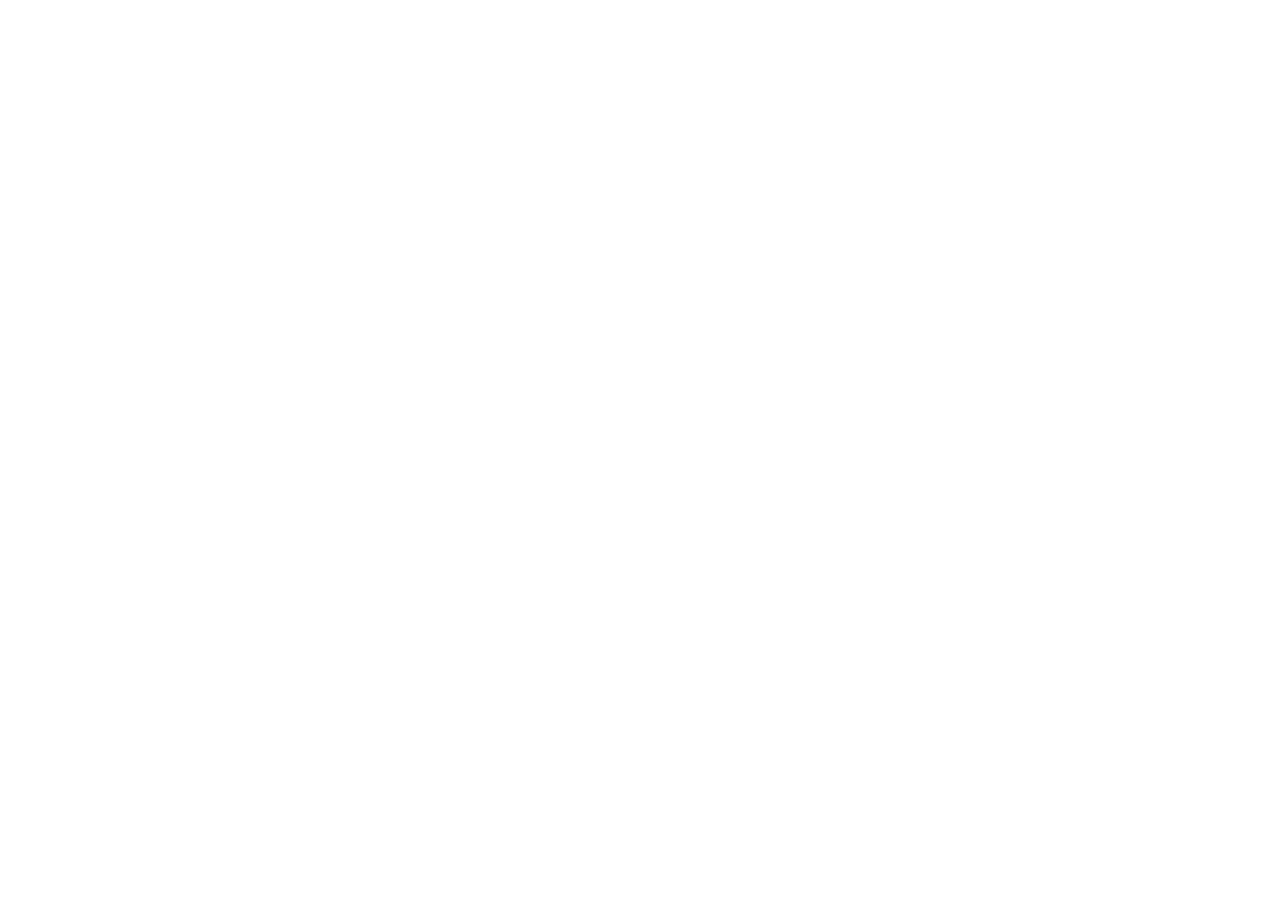
==== index.html @ fe57ae27 "folders" ====
<!DOCTYPE html>
<html lang="en">
<head>
    <meta charset="UTF-8">
    <meta name="viewport" content="width=device-width, initial-scale=1.0">
    <title>Document</title>
</head>
<body>
    
</body>
</html>
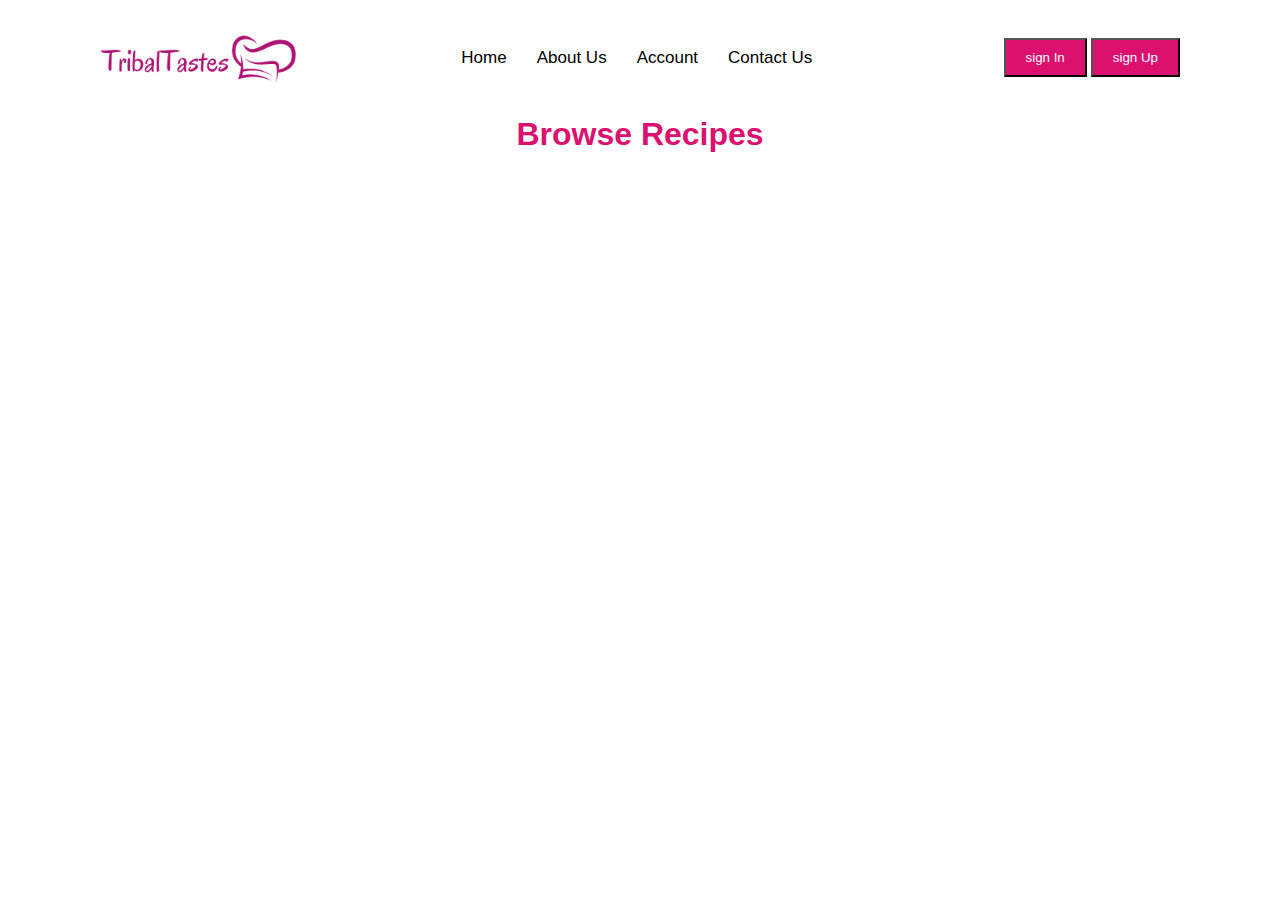
==== commit a17f097f: "nav" ====
--- a/index.html
+++ b/index.html
@@ -3,9 +3,33 @@
 <head>
     <meta charset="UTF-8">
     <meta name="viewport" content="width=device-width, initial-scale=1.0">
-    <title>Document</title>
+    <link rel="stylesheet" href="assests/css/style.css">
+    <link rel="stylesheet" href="assests/css/unsemantic-grid-responsive-tablet.css">
+    <title>TribalTastes</title>
 </head>
 <body>
+    <section class="menu">
+        <div class="nav">
+            <div class="logo"><a href="#"><img src="assests/images/logo1.png" alt="logo"></a></div>
+            <ul>
+                <li><a href="#">Home</a></li>
+                <li><a href="#">About Us</a></li>
+                <li><a href="#">Account</a></li>
+                <li><a href="#">Contact Us</a></li>
+            </ul>
+            <div>
+                <input class="signin" type="submit" value="sign In" name="signin">
+                <input class="signup" type="submit" value="sign Up" name="signup">
+            </div>
+
+        </div>
+
+    </section>
+            <div class="content">
+                <h1><a href="#">Browse Recipes</a></h1>
+            
+            </div>
+                
     
 </body>
 </html>--- a/assests/css/style.css
+++ b/assests/css/style.css
@@ -0,0 +1,105 @@
+*{
+    margin: 0;
+    padding: 0;
+    box-sizing: border-box;
+}
+
+
+body{
+    margin: 0 100px;
+    background-color: white;
+    
+}
+
+.nav .logo img{
+    width: 200px;
+    height: auto;
+
+}
+
+.nav .logo img {
+    
+    transition: transform 0.5s ease-in-out;
+  }
+  
+  .nav .logo:hover img {
+    transform: scale(1.1);
+  }
+
+
+/* menu items*/
+.nav{
+    width: 100%;
+    display: flex;
+    justify-content: space-between;
+    align-items: center;
+    padding: 30px 0;
+}
+
+
+.nav ul{
+    display: flex;
+    list-style: none;
+}
+
+.nav ul li {
+    margin-right: 30px;
+}
+
+
+.nav ul li a{
+    text-decoration: none;
+    color: black;
+    font-weight: 500;
+    font-family: sans-serif;
+    font-size: 17px;
+}
+
+
+input{
+    padding: 10px 20px;
+}
+
+
+.signin{
+    background-color: #dc116f;
+    color:white;
+    outline: none;
+    cursor: pointer;
+    
+}
+
+
+.signup{
+    background-color: #dc116f;
+    color:white;
+    outline: none;
+    cursor: pointer;
+
+}
+
+.content{
+    display: flex;
+    justify-content: center;
+    align-items: center;
+    text-decoration: none;
+   
+}
+
+.content h1{
+    text-decoration: none;
+    font-family: sans-serif;
+    transition: transform 0.2s ease-in-out;
+    
+}
+
+h1:hover {
+    transform: scale(1.05); 
+    cursor: pointer;
+}
+
+.content h1 a {
+    text-decoration: none;
+    color:#dc116f;
+}
+
--- a/assests/css/unsemantic-grid-responsive-tablet.css
+++ b/assests/css/unsemantic-grid-responsive-tablet.css
@@ -0,0 +1,2076 @@
+/* ================================================================== */
+/* This file has a mobile-to-tablet, and tablet-to-desktop breakpoint */
+/* ================================================================== */
+@media (max-width: 400px) {
+  @-ms-viewport {
+    width: 320px;
+  }
+}
+.clear {
+  clear: both;
+  display: block;
+  overflow: hidden;
+  visibility: hidden;
+  width: 0;
+  height: 0;
+}
+
+.grid-container:before, .mobile-grid-5:before, .mobile-grid-10:before, .mobile-grid-15:before, .mobile-grid-20:before, .mobile-grid-25:before, .mobile-grid-30:before, .mobile-grid-35:before, .mobile-grid-40:before, .mobile-grid-45:before, .mobile-grid-50:before, .mobile-grid-55:before, .mobile-grid-60:before, .mobile-grid-65:before, .mobile-grid-70:before, .mobile-grid-75:before, .mobile-grid-80:before, .mobile-grid-85:before, .mobile-grid-90:before, .mobile-grid-95:before, .mobile-grid-100:before, .mobile-grid-33:before, .mobile-grid-66:before, .tablet-grid-5:before, .tablet-grid-10:before, .tablet-grid-15:before, .tablet-grid-20:before, .tablet-grid-25:before, .tablet-grid-30:before, .tablet-grid-35:before, .tablet-grid-40:before, .tablet-grid-45:before, .tablet-grid-50:before, .tablet-grid-55:before, .tablet-grid-60:before, .tablet-grid-65:before, .tablet-grid-70:before, .tablet-grid-75:before, .tablet-grid-80:before, .tablet-grid-85:before, .tablet-grid-90:before, .tablet-grid-95:before, .tablet-grid-100:before, .tablet-grid-33:before, .tablet-grid-66:before, .grid-5:before, .grid-10:before, .grid-15:before, .grid-20:before, .grid-25:before, .grid-30:before, .grid-35:before, .grid-40:before, .grid-45:before, .grid-50:before, .grid-55:before, .grid-60:before, .grid-65:before, .grid-70:before, .grid-75:before, .grid-80:before, .grid-85:before, .grid-90:before, .grid-95:before, .grid-100:before, .grid-33:before, .grid-66:before, .grid-offset:before, .clearfix:before,
+.grid-container:after,
+.mobile-grid-5:after,
+.mobile-grid-10:after,
+.mobile-grid-15:after,
+.mobile-grid-20:after,
+.mobile-grid-25:after,
+.mobile-grid-30:after,
+.mobile-grid-35:after,
+.mobile-grid-40:after,
+.mobile-grid-45:after,
+.mobile-grid-50:after,
+.mobile-grid-55:after,
+.mobile-grid-60:after,
+.mobile-grid-65:after,
+.mobile-grid-70:after,
+.mobile-grid-75:after,
+.mobile-grid-80:after,
+.mobile-grid-85:after,
+.mobile-grid-90:after,
+.mobile-grid-95:after,
+.mobile-grid-100:after,
+.mobile-grid-33:after,
+.mobile-grid-66:after,
+.tablet-grid-5:after,
+.tablet-grid-10:after,
+.tablet-grid-15:after,
+.tablet-grid-20:after,
+.tablet-grid-25:after,
+.tablet-grid-30:after,
+.tablet-grid-35:after,
+.tablet-grid-40:after,
+.tablet-grid-45:after,
+.tablet-grid-50:after,
+.tablet-grid-55:after,
+.tablet-grid-60:after,
+.tablet-grid-65:after,
+.tablet-grid-70:after,
+.tablet-grid-75:after,
+.tablet-grid-80:after,
+.tablet-grid-85:after,
+.tablet-grid-90:after,
+.tablet-grid-95:after,
+.tablet-grid-100:after,
+.tablet-grid-33:after,
+.tablet-grid-66:after,
+.grid-5:after,
+.grid-10:after,
+.grid-15:after,
+.grid-20:after,
+.grid-25:after,
+.grid-30:after,
+.grid-35:after,
+.grid-40:after,
+.grid-45:after,
+.grid-50:after,
+.grid-55:after,
+.grid-60:after,
+.grid-65:after,
+.grid-70:after,
+.grid-75:after,
+.grid-80:after,
+.grid-85:after,
+.grid-90:after,
+.grid-95:after,
+.grid-100:after,
+.grid-33:after,
+.grid-66:after,
+.grid-offset:after,
+.clearfix:after {
+  content: ".";
+  display: block;
+  overflow: hidden;
+  visibility: hidden;
+  font-size: 0;
+  line-height: 0;
+  width: 0;
+  height: 0;
+}
+
+.grid-container:after, .mobile-grid-5:after, .mobile-grid-10:after, .mobile-grid-15:after, .mobile-grid-20:after, .mobile-grid-25:after, .mobile-grid-30:after, .mobile-grid-35:after, .mobile-grid-40:after, .mobile-grid-45:after, .mobile-grid-50:after, .mobile-grid-55:after, .mobile-grid-60:after, .mobile-grid-65:after, .mobile-grid-70:after, .mobile-grid-75:after, .mobile-grid-80:after, .mobile-grid-85:after, .mobile-grid-90:after, .mobile-grid-95:after, .mobile-grid-100:after, .mobile-grid-33:after, .mobile-grid-66:after, .tablet-grid-5:after, .tablet-grid-10:after, .tablet-grid-15:after, .tablet-grid-20:after, .tablet-grid-25:after, .tablet-grid-30:after, .tablet-grid-35:after, .tablet-grid-40:after, .tablet-grid-45:after, .tablet-grid-50:after, .tablet-grid-55:after, .tablet-grid-60:after, .tablet-grid-65:after, .tablet-grid-70:after, .tablet-grid-75:after, .tablet-grid-80:after, .tablet-grid-85:after, .tablet-grid-90:after, .tablet-grid-95:after, .tablet-grid-100:after, .tablet-grid-33:after, .tablet-grid-66:after, .grid-5:after, .grid-10:after, .grid-15:after, .grid-20:after, .grid-25:after, .grid-30:after, .grid-35:after, .grid-40:after, .grid-45:after, .grid-50:after, .grid-55:after, .grid-60:after, .grid-65:after, .grid-70:after, .grid-75:after, .grid-80:after, .grid-85:after, .grid-90:after, .grid-95:after, .grid-100:after, .grid-33:after, .grid-66:after, .grid-offset:after, .clearfix:after {
+  clear: both;
+}
+
+.grid-container, .mobile-grid-5, .mobile-grid-10, .mobile-grid-15, .mobile-grid-20, .mobile-grid-25, .mobile-grid-30, .mobile-grid-35, .mobile-grid-40, .mobile-grid-45, .mobile-grid-50, .mobile-grid-55, .mobile-grid-60, .mobile-grid-65, .mobile-grid-70, .mobile-grid-75, .mobile-grid-80, .mobile-grid-85, .mobile-grid-90, .mobile-grid-95, .mobile-grid-100, .mobile-grid-33, .mobile-grid-66, .tablet-grid-5, .tablet-grid-10, .tablet-grid-15, .tablet-grid-20, .tablet-grid-25, .tablet-grid-30, .tablet-grid-35, .tablet-grid-40, .tablet-grid-45, .tablet-grid-50, .tablet-grid-55, .tablet-grid-60, .tablet-grid-65, .tablet-grid-70, .tablet-grid-75, .tablet-grid-80, .tablet-grid-85, .tablet-grid-90, .tablet-grid-95, .tablet-grid-100, .tablet-grid-33, .tablet-grid-66, .grid-5, .grid-10, .grid-15, .grid-20, .grid-25, .grid-30, .grid-35, .grid-40, .grid-45, .grid-50, .grid-55, .grid-60, .grid-65, .grid-70, .grid-75, .grid-80, .grid-85, .grid-90, .grid-95, .grid-100, .grid-33, .grid-66, .grid-offset, .clearfix {
+  /* <IE7> */
+  *zoom: 1;
+  /* </IE7> */
+}
+
+.grid-container {
+  margin-left: auto;
+  margin-right: auto;
+  max-width: 1200px;
+  padding-left: 10px;
+  padding-right: 10px;
+}
+
+.mobile-grid-5, .mobile-grid-10, .mobile-grid-15, .mobile-grid-20, .mobile-grid-25, .mobile-grid-30, .mobile-grid-35, .mobile-grid-40, .mobile-grid-45, .mobile-grid-50, .mobile-grid-55, .mobile-grid-60, .mobile-grid-65, .mobile-grid-70, .mobile-grid-75, .mobile-grid-80, .mobile-grid-85, .mobile-grid-90, .mobile-grid-95, .mobile-grid-100, .mobile-grid-33, .mobile-grid-66, .tablet-grid-5, .tablet-grid-10, .tablet-grid-15, .tablet-grid-20, .tablet-grid-25, .tablet-grid-30, .tablet-grid-35, .tablet-grid-40, .tablet-grid-45, .tablet-grid-50, .tablet-grid-55, .tablet-grid-60, .tablet-grid-65, .tablet-grid-70, .tablet-grid-75, .tablet-grid-80, .tablet-grid-85, .tablet-grid-90, .tablet-grid-95, .tablet-grid-100, .tablet-grid-33, .tablet-grid-66, .grid-5, .grid-10, .grid-15, .grid-20, .grid-25, .grid-30, .grid-35, .grid-40, .grid-45, .grid-50, .grid-55, .grid-60, .grid-65, .grid-70, .grid-75, .grid-80, .grid-85, .grid-90, .grid-95, .grid-100, .grid-33, .grid-66 {
+  -moz-box-sizing: border-box;
+  -webkit-box-sizing: border-box;
+  box-sizing: border-box;
+  padding-left: 10px;
+  padding-right: 10px;
+  /* <IE7> */
+  *padding-left: 0;
+  *padding-right: 0;
+  /* </IE7> */
+}
+.mobile-grid-5 > *, .mobile-grid-10 > *, .mobile-grid-15 > *, .mobile-grid-20 > *, .mobile-grid-25 > *, .mobile-grid-30 > *, .mobile-grid-35 > *, .mobile-grid-40 > *, .mobile-grid-45 > *, .mobile-grid-50 > *, .mobile-grid-55 > *, .mobile-grid-60 > *, .mobile-grid-65 > *, .mobile-grid-70 > *, .mobile-grid-75 > *, .mobile-grid-80 > *, .mobile-grid-85 > *, .mobile-grid-90 > *, .mobile-grid-95 > *, .mobile-grid-100 > *, .mobile-grid-33 > *, .mobile-grid-66 > *, .tablet-grid-5 > *, .tablet-grid-10 > *, .tablet-grid-15 > *, .tablet-grid-20 > *, .tablet-grid-25 > *, .tablet-grid-30 > *, .tablet-grid-35 > *, .tablet-grid-40 > *, .tablet-grid-45 > *, .tablet-grid-50 > *, .tablet-grid-55 > *, .tablet-grid-60 > *, .tablet-grid-65 > *, .tablet-grid-70 > *, .tablet-grid-75 > *, .tablet-grid-80 > *, .tablet-grid-85 > *, .tablet-grid-90 > *, .tablet-grid-95 > *, .tablet-grid-100 > *, .tablet-grid-33 > *, .tablet-grid-66 > *, .grid-5 > *, .grid-10 > *, .grid-15 > *, .grid-20 > *, .grid-25 > *, .grid-30 > *, .grid-35 > *, .grid-40 > *, .grid-45 > *, .grid-50 > *, .grid-55 > *, .grid-60 > *, .grid-65 > *, .grid-70 > *, .grid-75 > *, .grid-80 > *, .grid-85 > *, .grid-90 > *, .grid-95 > *, .grid-100 > *, .grid-33 > *, .grid-66 > * {
+  /* <IE7> */
+  *margin-left: expression((!this.className.match(/grid-[1-9]/) && this.currentStyle.display === 'block' && this.currentStyle.width === 'auto') && '10px');
+  *margin-right: expression((!this.className.match(/grid-[1-9]/) && this.currentStyle.display === 'block' && this.currentStyle.width === 'auto') && '10px');
+  /* </IE7> */
+}
+
+.grid-parent {
+  padding-left: 0;
+  padding-right: 0;
+}
+
+.grid-offset {
+  clear: both;
+  margin-left: -10px;
+  margin-right: -10px;
+}
+
+@media (max-width: 767px) {
+  .mobile-push-5, .mobile-pull-5, .mobile-push-10, .mobile-pull-10, .mobile-push-15, .mobile-pull-15, .mobile-push-20, .mobile-pull-20, .mobile-push-25, .mobile-pull-25, .mobile-push-30, .mobile-pull-30, .mobile-push-35, .mobile-pull-35, .mobile-push-40, .mobile-pull-40, .mobile-push-45, .mobile-pull-45, .mobile-push-50, .mobile-pull-50, .mobile-push-55, .mobile-pull-55, .mobile-push-60, .mobile-pull-60, .mobile-push-65, .mobile-pull-65, .mobile-push-70, .mobile-pull-70, .mobile-push-75, .mobile-pull-75, .mobile-push-80, .mobile-pull-80, .mobile-push-85, .mobile-pull-85, .mobile-push-90, .mobile-pull-90, .mobile-push-95, .mobile-pull-95, .mobile-push-33, .mobile-pull-33, .mobile-push-66, .mobile-pull-66 {
+    position: relative;
+  }
+
+  .hide-on-mobile {
+    display: none !important;
+  }
+
+  .mobile-grid-5 {
+    float: left;
+    width: 5%;
+    /* <IE7> */
+    *width: expression(Math.floor(0.05 * (this.parentNode.offsetWidth - parseFloat(this.parentNode.currentStyle.paddingLeft) - parseFloat(this.parentNode.currentStyle.paddingRight))) + 'px');
+    /* </IE7> */
+  }
+
+  .mobile-prefix-5 {
+    margin-left: 5%;
+  }
+
+  .mobile-suffix-5 {
+    margin-right: 5%;
+  }
+
+  .mobile-push-5 {
+    left: 5%;
+    /* <IE7> */
+    *left: expression(Math.floor(0.05 * (this.parentNode.offsetWidth - parseFloat(this.parentNode.currentStyle.paddingLeft) - parseFloat(this.parentNode.currentStyle.paddingRight))) + 'px');
+    /* </IE7> */
+  }
+
+  .mobile-pull-5 {
+    left: -5%;
+    /* <IE7> */
+    *left: expression(Math.floor(-0.05 * (this.parentNode.offsetWidth - parseFloat(this.parentNode.currentStyle.paddingLeft) - parseFloat(this.parentNode.currentStyle.paddingRight))) + 'px');
+    /* </IE7> */
+  }
+
+  .mobile-grid-10 {
+    float: left;
+    width: 10%;
+    /* <IE7> */
+    *width: expression(Math.floor(0.1 * (this.parentNode.offsetWidth - parseFloat(this.parentNode.currentStyle.paddingLeft) - parseFloat(this.parentNode.currentStyle.paddingRight))) + 'px');
+    /* </IE7> */
+  }
+
+  .mobile-prefix-10 {
+    margin-left: 10%;
+  }
+
+  .mobile-suffix-10 {
+    margin-right: 10%;
+  }
+
+  .mobile-push-10 {
+    left: 10%;
+    /* <IE7> */
+    *left: expression(Math.floor(0.1 * (this.parentNode.offsetWidth - parseFloat(this.parentNode.currentStyle.paddingLeft) - parseFloat(this.parentNode.currentStyle.paddingRight))) + 'px');
+    /* </IE7> */
+  }
+
+  .mobile-pull-10 {
+    left: -10%;
+    /* <IE7> */
+    *left: expression(Math.floor(-0.1 * (this.parentNode.offsetWidth - parseFloat(this.parentNode.currentStyle.paddingLeft) - parseFloat(this.parentNode.currentStyle.paddingRight))) + 'px');
+    /* </IE7> */
+  }
+
+  .mobile-grid-15 {
+    float: left;
+    width: 15%;
+    /* <IE7> */
+    *width: expression(Math.floor(0.15 * (this.parentNode.offsetWidth - parseFloat(this.parentNode.currentStyle.paddingLeft) - parseFloat(this.parentNode.currentStyle.paddingRight))) + 'px');
+    /* </IE7> */
+  }
+
+  .mobile-prefix-15 {
+    margin-left: 15%;
+  }
+
+  .mobile-suffix-15 {
+    margin-right: 15%;
+  }
+
+  .mobile-push-15 {
+    left: 15%;
+    /* <IE7> */
+    *left: expression(Math.floor(0.15 * (this.parentNode.offsetWidth - parseFloat(this.parentNode.currentStyle.paddingLeft) - parseFloat(this.parentNode.currentStyle.paddingRight))) + 'px');
+    /* </IE7> */
+  }
+
+  .mobile-pull-15 {
+    left: -15%;
+    /* <IE7> */
+    *left: expression(Math.floor(-0.15 * (this.parentNode.offsetWidth - parseFloat(this.parentNode.currentStyle.paddingLeft) - parseFloat(this.parentNode.currentStyle.paddingRight))) + 'px');
+    /* </IE7> */
+  }
+
+  .mobile-grid-20 {
+    float: left;
+    width: 20%;
+    /* <IE7> */
+    *width: expression(Math.floor(0.2 * (this.parentNode.offsetWidth - parseFloat(this.parentNode.currentStyle.paddingLeft) - parseFloat(this.parentNode.currentStyle.paddingRight))) + 'px');
+    /* </IE7> */
+  }
+
+  .mobile-prefix-20 {
+    margin-left: 20%;
+  }
+
+  .mobile-suffix-20 {
+    margin-right: 20%;
+  }
+
+  .mobile-push-20 {
+    left: 20%;
+    /* <IE7> */
+    *left: expression(Math.floor(0.2 * (this.parentNode.offsetWidth - parseFloat(this.parentNode.currentStyle.paddingLeft) - parseFloat(this.parentNode.currentStyle.paddingRight))) + 'px');
+    /* </IE7> */
+  }
+
+  .mobile-pull-20 {
+    left: -20%;
+    /* <IE7> */
+    *left: expression(Math.floor(-0.2 * (this.parentNode.offsetWidth - parseFloat(this.parentNode.currentStyle.paddingLeft) - parseFloat(this.parentNode.currentStyle.paddingRight))) + 'px');
+    /* </IE7> */
+  }
+
+  .mobile-grid-25 {
+    float: left;
+    width: 25%;
+    /* <IE7> */
+    *width: expression(Math.floor(0.25 * (this.parentNode.offsetWidth - parseFloat(this.parentNode.currentStyle.paddingLeft) - parseFloat(this.parentNode.currentStyle.paddingRight))) + 'px');
+    /* </IE7> */
+  }
+
+  .mobile-prefix-25 {
+    margin-left: 25%;
+  }
+
+  .mobile-suffix-25 {
+    margin-right: 25%;
+  }
+
+  .mobile-push-25 {
+    left: 25%;
+    /* <IE7> */
+    *left: expression(Math.floor(0.25 * (this.parentNode.offsetWidth - parseFloat(this.parentNode.currentStyle.paddingLeft) - parseFloat(this.parentNode.currentStyle.paddingRight))) + 'px');
+    /* </IE7> */
+  }
+
+  .mobile-pull-25 {
+    left: -25%;
+    /* <IE7> */
+    *left: expression(Math.floor(-0.25 * (this.parentNode.offsetWidth - parseFloat(this.parentNode.currentStyle.paddingLeft) - parseFloat(this.parentNode.currentStyle.paddingRight))) + 'px');
+    /* </IE7> */
+  }
+
+  .mobile-grid-30 {
+    float: left;
+    width: 30%;
+    /* <IE7> */
+    *width: expression(Math.floor(0.3 * (this.parentNode.offsetWidth - parseFloat(this.parentNode.currentStyle.paddingLeft) - parseFloat(this.parentNode.currentStyle.paddingRight))) + 'px');
+    /* </IE7> */
+  }
+
+  .mobile-prefix-30 {
+    margin-left: 30%;
+  }
+
+  .mobile-suffix-30 {
+    margin-right: 30%;
+  }
+
+  .mobile-push-30 {
+    left: 30%;
+    /* <IE7> */
+    *left: expression(Math.floor(0.3 * (this.parentNode.offsetWidth - parseFloat(this.parentNode.currentStyle.paddingLeft) - parseFloat(this.parentNode.currentStyle.paddingRight))) + 'px');
+    /* </IE7> */
+  }
+
+  .mobile-pull-30 {
+    left: -30%;
+    /* <IE7> */
+    *left: expression(Math.floor(-0.3 * (this.parentNode.offsetWidth - parseFloat(this.parentNode.currentStyle.paddingLeft) - parseFloat(this.parentNode.currentStyle.paddingRight))) + 'px');
+    /* </IE7> */
+  }
+
+  .mobile-grid-35 {
+    float: left;
+    width: 35%;
+    /* <IE7> */
+    *width: expression(Math.floor(0.35 * (this.parentNode.offsetWidth - parseFloat(this.parentNode.currentStyle.paddingLeft) - parseFloat(this.parentNode.currentStyle.paddingRight))) + 'px');
+    /* </IE7> */
+  }
+
+  .mobile-prefix-35 {
+    margin-left: 35%;
+  }
+
+  .mobile-suffix-35 {
+    margin-right: 35%;
+  }
+
+  .mobile-push-35 {
+    left: 35%;
+    /* <IE7> */
+    *left: expression(Math.floor(0.35 * (this.parentNode.offsetWidth - parseFloat(this.parentNode.currentStyle.paddingLeft) - parseFloat(this.parentNode.currentStyle.paddingRight))) + 'px');
+    /* </IE7> */
+  }
+
+  .mobile-pull-35 {
+    left: -35%;
+    /* <IE7> */
+    *left: expression(Math.floor(-0.35 * (this.parentNode.offsetWidth - parseFloat(this.parentNode.currentStyle.paddingLeft) - parseFloat(this.parentNode.currentStyle.paddingRight))) + 'px');
+    /* </IE7> */
+  }
+
+  .mobile-grid-40 {
+    float: left;
+    width: 40%;
+    /* <IE7> */
+    *width: expression(Math.floor(0.4 * (this.parentNode.offsetWidth - parseFloat(this.parentNode.currentStyle.paddingLeft) - parseFloat(this.parentNode.currentStyle.paddingRight))) + 'px');
+    /* </IE7> */
+  }
+
+  .mobile-prefix-40 {
+    margin-left: 40%;
+  }
+
+  .mobile-suffix-40 {
+    margin-right: 40%;
+  }
+
+  .mobile-push-40 {
+    left: 40%;
+    /* <IE7> */
+    *left: expression(Math.floor(0.4 * (this.parentNode.offsetWidth - parseFloat(this.parentNode.currentStyle.paddingLeft) - parseFloat(this.parentNode.currentStyle.paddingRight))) + 'px');
+    /* </IE7> */
+  }
+
+  .mobile-pull-40 {
+    left: -40%;
+    /* <IE7> */
+    *left: expression(Math.floor(-0.4 * (this.parentNode.offsetWidth - parseFloat(this.parentNode.currentStyle.paddingLeft) - parseFloat(this.parentNode.currentStyle.paddingRight))) + 'px');
+    /* </IE7> */
+  }
+
+  .mobile-grid-45 {
+    float: left;
+    width: 45%;
+    /* <IE7> */
+    *width: expression(Math.floor(0.45 * (this.parentNode.offsetWidth - parseFloat(this.parentNode.currentStyle.paddingLeft) - parseFloat(this.parentNode.currentStyle.paddingRight))) + 'px');
+    /* </IE7> */
+  }
+
+  .mobile-prefix-45 {
+    margin-left: 45%;
+  }
+
+  .mobile-suffix-45 {
+    margin-right: 45%;
+  }
+
+  .mobile-push-45 {
+    left: 45%;
+    /* <IE7> */
+    *left: expression(Math.floor(0.45 * (this.parentNode.offsetWidth - parseFloat(this.parentNode.currentStyle.paddingLeft) - parseFloat(this.parentNode.currentStyle.paddingRight))) + 'px');
+    /* </IE7> */
+  }
+
+  .mobile-pull-45 {
+    left: -45%;
+    /* <IE7> */
+    *left: expression(Math.floor(-0.45 * (this.parentNode.offsetWidth - parseFloat(this.parentNode.currentStyle.paddingLeft) - parseFloat(this.parentNode.currentStyle.paddingRight))) + 'px');
+    /* </IE7> */
+  }
+
+  .mobile-grid-50 {
+    float: left;
+    width: 50%;
+    /* <IE7> */
+    *width: expression(Math.floor(0.5 * (this.parentNode.offsetWidth - parseFloat(this.parentNode.currentStyle.paddingLeft) - parseFloat(this.parentNode.currentStyle.paddingRight))) + 'px');
+    /* </IE7> */
+  }
+
+  .mobile-prefix-50 {
+    margin-left: 50%;
+  }
+
+  .mobile-suffix-50 {
+    margin-right: 50%;
+  }
+
+  .mobile-push-50 {
+    left: 50%;
+    /* <IE7> */
+    *left: expression(Math.floor(0.5 * (this.parentNode.offsetWidth - parseFloat(this.parentNode.currentStyle.paddingLeft) - parseFloat(this.parentNode.currentStyle.paddingRight))) + 'px');
+    /* </IE7> */
+  }
+
+  .mobile-pull-50 {
+    left: -50%;
+    /* <IE7> */
+    *left: expression(Math.floor(-0.5 * (this.parentNode.offsetWidth - parseFloat(this.parentNode.currentStyle.paddingLeft) - parseFloat(this.parentNode.currentStyle.paddingRight))) + 'px');
+    /* </IE7> */
+  }
+
+  .mobile-grid-55 {
+    float: left;
+    width: 55%;
+    /* <IE7> */
+    *width: expression(Math.floor(0.55 * (this.parentNode.offsetWidth - parseFloat(this.parentNode.currentStyle.paddingLeft) - parseFloat(this.parentNode.currentStyle.paddingRight))) + 'px');
+    /* </IE7> */
+  }
+
+  .mobile-prefix-55 {
+    margin-left: 55%;
+  }
+
+  .mobile-suffix-55 {
+    margin-right: 55%;
+  }
+
+  .mobile-push-55 {
+    left: 55%;
+    /* <IE7> */
+    *left: expression(Math.floor(0.55 * (this.parentNode.offsetWidth - parseFloat(this.parentNode.currentStyle.paddingLeft) - parseFloat(this.parentNode.currentStyle.paddingRight))) + 'px');
+    /* </IE7> */
+  }
+
+  .mobile-pull-55 {
+    left: -55%;
+    /* <IE7> */
+    *left: expression(Math.floor(-0.55 * (this.parentNode.offsetWidth - parseFloat(this.parentNode.currentStyle.paddingLeft) - parseFloat(this.parentNode.currentStyle.paddingRight))) + 'px');
+    /* </IE7> */
+  }
+
+  .mobile-grid-60 {
+    float: left;
+    width: 60%;
+    /* <IE7> */
+    *width: expression(Math.floor(0.6 * (this.parentNode.offsetWidth - parseFloat(this.parentNode.currentStyle.paddingLeft) - parseFloat(this.parentNode.currentStyle.paddingRight))) + 'px');
+    /* </IE7> */
+  }
+
+  .mobile-prefix-60 {
+    margin-left: 60%;
+  }
+
+  .mobile-suffix-60 {
+    margin-right: 60%;
+  }
+
+  .mobile-push-60 {
+    left: 60%;
+    /* <IE7> */
+    *left: expression(Math.floor(0.6 * (this.parentNode.offsetWidth - parseFloat(this.parentNode.currentStyle.paddingLeft) - parseFloat(this.parentNode.currentStyle.paddingRight))) + 'px');
+    /* </IE7> */
+  }
+
+  .mobile-pull-60 {
+    left: -60%;
+    /* <IE7> */
+    *left: expression(Math.floor(-0.6 * (this.parentNode.offsetWidth - parseFloat(this.parentNode.currentStyle.paddingLeft) - parseFloat(this.parentNode.currentStyle.paddingRight))) + 'px');
+    /* </IE7> */
+  }
+
+  .mobile-grid-65 {
+    float: left;
+    width: 65%;
+    /* <IE7> */
+    *width: expression(Math.floor(0.65 * (this.parentNode.offsetWidth - parseFloat(this.parentNode.currentStyle.paddingLeft) - parseFloat(this.parentNode.currentStyle.paddingRight))) + 'px');
+    /* </IE7> */
+  }
+
+  .mobile-prefix-65 {
+    margin-left: 65%;
+  }
+
+  .mobile-suffix-65 {
+    margin-right: 65%;
+  }
+
+  .mobile-push-65 {
+    left: 65%;
+    /* <IE7> */
+    *left: expression(Math.floor(0.65 * (this.parentNode.offsetWidth - parseFloat(this.parentNode.currentStyle.paddingLeft) - parseFloat(this.parentNode.currentStyle.paddingRight))) + 'px');
+    /* </IE7> */
+  }
+
+  .mobile-pull-65 {
+    left: -65%;
+    /* <IE7> */
+    *left: expression(Math.floor(-0.65 * (this.parentNode.offsetWidth - parseFloat(this.parentNode.currentStyle.paddingLeft) - parseFloat(this.parentNode.currentStyle.paddingRight))) + 'px');
+    /* </IE7> */
+  }
+
+  .mobile-grid-70 {
+    float: left;
+    width: 70%;
+    /* <IE7> */
+    *width: expression(Math.floor(0.7 * (this.parentNode.offsetWidth - parseFloat(this.parentNode.currentStyle.paddingLeft) - parseFloat(this.parentNode.currentStyle.paddingRight))) + 'px');
+    /* </IE7> */
+  }
+
+  .mobile-prefix-70 {
+    margin-left: 70%;
+  }
+
+  .mobile-suffix-70 {
+    margin-right: 70%;
+  }
+
+  .mobile-push-70 {
+    left: 70%;
+    /* <IE7> */
+    *left: expression(Math.floor(0.7 * (this.parentNode.offsetWidth - parseFloat(this.parentNode.currentStyle.paddingLeft) - parseFloat(this.parentNode.currentStyle.paddingRight))) + 'px');
+    /* </IE7> */
+  }
+
+  .mobile-pull-70 {
+    left: -70%;
+    /* <IE7> */
+    *left: expression(Math.floor(-0.7 * (this.parentNode.offsetWidth - parseFloat(this.parentNode.currentStyle.paddingLeft) - parseFloat(this.parentNode.currentStyle.paddingRight))) + 'px');
+    /* </IE7> */
+  }
+
+  .mobile-grid-75 {
+    float: left;
+    width: 75%;
+    /* <IE7> */
+    *width: expression(Math.floor(0.75 * (this.parentNode.offsetWidth - parseFloat(this.parentNode.currentStyle.paddingLeft) - parseFloat(this.parentNode.currentStyle.paddingRight))) + 'px');
+    /* </IE7> */
+  }
+
+  .mobile-prefix-75 {
+    margin-left: 75%;
+  }
+
+  .mobile-suffix-75 {
+    margin-right: 75%;
+  }
+
+  .mobile-push-75 {
+    left: 75%;
+    /* <IE7> */
+    *left: expression(Math.floor(0.75 * (this.parentNode.offsetWidth - parseFloat(this.parentNode.currentStyle.paddingLeft) - parseFloat(this.parentNode.currentStyle.paddingRight))) + 'px');
+    /* </IE7> */
+  }
+
+  .mobile-pull-75 {
+    left: -75%;
+    /* <IE7> */
+    *left: expression(Math.floor(-0.75 * (this.parentNode.offsetWidth - parseFloat(this.parentNode.currentStyle.paddingLeft) - parseFloat(this.parentNode.currentStyle.paddingRight))) + 'px');
+    /* </IE7> */
+  }
+
+  .mobile-grid-80 {
+    float: left;
+    width: 80%;
+    /* <IE7> */
+    *width: expression(Math.floor(0.8 * (this.parentNode.offsetWidth - parseFloat(this.parentNode.currentStyle.paddingLeft) - parseFloat(this.parentNode.currentStyle.paddingRight))) + 'px');
+    /* </IE7> */
+  }
+
+  .mobile-prefix-80 {
+    margin-left: 80%;
+  }
+
+  .mobile-suffix-80 {
+    margin-right: 80%;
+  }
+
+  .mobile-push-80 {
+    left: 80%;
+    /* <IE7> */
+    *left: expression(Math.floor(0.8 * (this.parentNode.offsetWidth - parseFloat(this.parentNode.currentStyle.paddingLeft) - parseFloat(this.parentNode.currentStyle.paddingRight))) + 'px');
+    /* </IE7> */
+  }
+
+  .mobile-pull-80 {
+    left: -80%;
+    /* <IE7> */
+    *left: expression(Math.floor(-0.8 * (this.parentNode.offsetWidth - parseFloat(this.parentNode.currentStyle.paddingLeft) - parseFloat(this.parentNode.currentStyle.paddingRight))) + 'px');
+    /* </IE7> */
+  }
+
+  .mobile-grid-85 {
+    float: left;
+    width: 85%;
+    /* <IE7> */
+    *width: expression(Math.floor(0.85 * (this.parentNode.offsetWidth - parseFloat(this.parentNode.currentStyle.paddingLeft) - parseFloat(this.parentNode.currentStyle.paddingRight))) + 'px');
+    /* </IE7> */
+  }
+
+  .mobile-prefix-85 {
+    margin-left: 85%;
+  }
+
+  .mobile-suffix-85 {
+    margin-right: 85%;
+  }
+
+  .mobile-push-85 {
+    left: 85%;
+    /* <IE7> */
+    *left: expression(Math.floor(0.85 * (this.parentNode.offsetWidth - parseFloat(this.parentNode.currentStyle.paddingLeft) - parseFloat(this.parentNode.currentStyle.paddingRight))) + 'px');
+    /* </IE7> */
+  }
+
+  .mobile-pull-85 {
+    left: -85%;
+    /* <IE7> */
+    *left: expression(Math.floor(-0.85 * (this.parentNode.offsetWidth - parseFloat(this.parentNode.currentStyle.paddingLeft) - parseFloat(this.parentNode.currentStyle.paddingRight))) + 'px');
+    /* </IE7> */
+  }
+
+  .mobile-grid-90 {
+    float: left;
+    width: 90%;
+    /* <IE7> */
+    *width: expression(Math.floor(0.9 * (this.parentNode.offsetWidth - parseFloat(this.parentNode.currentStyle.paddingLeft) - parseFloat(this.parentNode.currentStyle.paddingRight))) + 'px');
+    /* </IE7> */
+  }
+
+  .mobile-prefix-90 {
+    margin-left: 90%;
+  }
+
+  .mobile-suffix-90 {
+    margin-right: 90%;
+  }
+
+  .mobile-push-90 {
+    left: 90%;
+    /* <IE7> */
+    *left: expression(Math.floor(0.9 * (this.parentNode.offsetWidth - parseFloat(this.parentNode.currentStyle.paddingLeft) - parseFloat(this.parentNode.currentStyle.paddingRight))) + 'px');
+    /* </IE7> */
+  }
+
+  .mobile-pull-90 {
+    left: -90%;
+    /* <IE7> */
+    *left: expression(Math.floor(-0.9 * (this.parentNode.offsetWidth - parseFloat(this.parentNode.currentStyle.paddingLeft) - parseFloat(this.parentNode.currentStyle.paddingRight))) + 'px');
+    /* </IE7> */
+  }
+
+  .mobile-grid-95 {
+    float: left;
+    width: 95%;
+    /* <IE7> */
+    *width: expression(Math.floor(0.95 * (this.parentNode.offsetWidth - parseFloat(this.parentNode.currentStyle.paddingLeft) - parseFloat(this.parentNode.currentStyle.paddingRight))) + 'px');
+    /* </IE7> */
+  }
+
+  .mobile-prefix-95 {
+    margin-left: 95%;
+  }
+
+  .mobile-suffix-95 {
+    margin-right: 95%;
+  }
+
+  .mobile-push-95 {
+    left: 95%;
+    /* <IE7> */
+    *left: expression(Math.floor(0.95 * (this.parentNode.offsetWidth - parseFloat(this.parentNode.currentStyle.paddingLeft) - parseFloat(this.parentNode.currentStyle.paddingRight))) + 'px');
+    /* </IE7> */
+  }
+
+  .mobile-pull-95 {
+    left: -95%;
+    /* <IE7> */
+    *left: expression(Math.floor(-0.95 * (this.parentNode.offsetWidth - parseFloat(this.parentNode.currentStyle.paddingLeft) - parseFloat(this.parentNode.currentStyle.paddingRight))) + 'px');
+    /* </IE7> */
+  }
+
+  .mobile-grid-33 {
+    float: left;
+    width: 33.33333%;
+    /* <IE7> */
+    *width: expression(Math.floor(0.33333 * (this.parentNode.offsetWidth - parseFloat(this.parentNode.currentStyle.paddingLeft) - parseFloat(this.parentNode.currentStyle.paddingRight))) + 'px');
+    /* </IE7> */
+  }
+
+  .mobile-prefix-33 {
+    margin-left: 33.33333%;
+  }
+
+  .mobile-suffix-33 {
+    margin-right: 33.33333%;
+  }
+
+  .mobile-push-33 {
+    left: 33.33333%;
+    /* <IE7> */
+    *left: expression(Math.floor(0.33333 * (this.parentNode.offsetWidth - parseFloat(this.parentNode.currentStyle.paddingLeft) - parseFloat(this.parentNode.currentStyle.paddingRight))) + 'px');
+    /* </IE7> */
+  }
+
+  .mobile-pull-33 {
+    left: -33.33333%;
+    /* <IE7> */
+    *left: expression(Math.floor(-0.33333 * (this.parentNode.offsetWidth - parseFloat(this.parentNode.currentStyle.paddingLeft) - parseFloat(this.parentNode.currentStyle.paddingRight))) + 'px');
+    /* </IE7> */
+  }
+
+  .mobile-grid-66 {
+    float: left;
+    width: 66.66667%;
+    /* <IE7> */
+    *width: expression(Math.floor(0.66667 * (this.parentNode.offsetWidth - parseFloat(this.parentNode.currentStyle.paddingLeft) - parseFloat(this.parentNode.currentStyle.paddingRight))) + 'px');
+    /* </IE7> */
+  }
+
+  .mobile-prefix-66 {
+    margin-left: 66.66667%;
+  }
+
+  .mobile-suffix-66 {
+    margin-right: 66.66667%;
+  }
+
+  .mobile-push-66 {
+    left: 66.66667%;
+    /* <IE7> */
+    *left: expression(Math.floor(0.66667 * (this.parentNode.offsetWidth - parseFloat(this.parentNode.currentStyle.paddingLeft) - parseFloat(this.parentNode.currentStyle.paddingRight))) + 'px');
+    /* </IE7> */
+  }
+
+  .mobile-pull-66 {
+    left: -66.66667%;
+    /* <IE7> */
+    *left: expression(Math.floor(-0.66667 * (this.parentNode.offsetWidth - parseFloat(this.parentNode.currentStyle.paddingLeft) - parseFloat(this.parentNode.currentStyle.paddingRight))) + 'px');
+    /* </IE7> */
+  }
+
+  .mobile-grid-100 {
+    clear: both;
+    width: 100%;
+  }
+}
+@media (min-width: 768px) and (max-width: 1024px) {
+  .tablet-push-5, .tablet-pull-5, .tablet-push-10, .tablet-pull-10, .tablet-push-15, .tablet-pull-15, .tablet-push-20, .tablet-pull-20, .tablet-push-25, .tablet-pull-25, .tablet-push-30, .tablet-pull-30, .tablet-push-35, .tablet-pull-35, .tablet-push-40, .tablet-pull-40, .tablet-push-45, .tablet-pull-45, .tablet-push-50, .tablet-pull-50, .tablet-push-55, .tablet-pull-55, .tablet-push-60, .tablet-pull-60, .tablet-push-65, .tablet-pull-65, .tablet-push-70, .tablet-pull-70, .tablet-push-75, .tablet-pull-75, .tablet-push-80, .tablet-pull-80, .tablet-push-85, .tablet-pull-85, .tablet-push-90, .tablet-pull-90, .tablet-push-95, .tablet-pull-95, .tablet-push-33, .tablet-pull-33, .tablet-push-66, .tablet-pull-66 {
+    position: relative;
+  }
+
+  .hide-on-tablet {
+    display: none !important;
+  }
+
+  .tablet-grid-5 {
+    float: left;
+    width: 5%;
+    /* <IE7> */
+    *width: expression(Math.floor(0.05 * (this.parentNode.offsetWidth - parseFloat(this.parentNode.currentStyle.paddingLeft) - parseFloat(this.parentNode.currentStyle.paddingRight))) + 'px');
+    /* </IE7> */
+  }
+
+  .tablet-prefix-5 {
+    margin-left: 5%;
+  }
+
+  .tablet-suffix-5 {
+    margin-right: 5%;
+  }
+
+  .tablet-push-5 {
+    left: 5%;
+    /* <IE7> */
+    *left: expression(Math.floor(0.05 * (this.parentNode.offsetWidth - parseFloat(this.parentNode.currentStyle.paddingLeft) - parseFloat(this.parentNode.currentStyle.paddingRight))) + 'px');
+    /* </IE7> */
+  }
+
+  .tablet-pull-5 {
+    left: -5%;
+    /* <IE7> */
+    *left: expression(Math.floor(-0.05 * (this.parentNode.offsetWidth - parseFloat(this.parentNode.currentStyle.paddingLeft) - parseFloat(this.parentNode.currentStyle.paddingRight))) + 'px');
+    /* </IE7> */
+  }
+
+  .tablet-grid-10 {
+    float: left;
+    width: 10%;
+    /* <IE7> */
+    *width: expression(Math.floor(0.1 * (this.parentNode.offsetWidth - parseFloat(this.parentNode.currentStyle.paddingLeft) - parseFloat(this.parentNode.currentStyle.paddingRight))) + 'px');
+    /* </IE7> */
+  }
+
+  .tablet-prefix-10 {
+    margin-left: 10%;
+  }
+
+  .tablet-suffix-10 {
+    margin-right: 10%;
+  }
+
+  .tablet-push-10 {
+    left: 10%;
+    /* <IE7> */
+    *left: expression(Math.floor(0.1 * (this.parentNode.offsetWidth - parseFloat(this.parentNode.currentStyle.paddingLeft) - parseFloat(this.parentNode.currentStyle.paddingRight))) + 'px');
+    /* </IE7> */
+  }
+
+  .tablet-pull-10 {
+    left: -10%;
+    /* <IE7> */
+    *left: expression(Math.floor(-0.1 * (this.parentNode.offsetWidth - parseFloat(this.parentNode.currentStyle.paddingLeft) - parseFloat(this.parentNode.currentStyle.paddingRight))) + 'px');
+    /* </IE7> */
+  }
+
+  .tablet-grid-15 {
+    float: left;
+    width: 15%;
+    /* <IE7> */
+    *width: expression(Math.floor(0.15 * (this.parentNode.offsetWidth - parseFloat(this.parentNode.currentStyle.paddingLeft) - parseFloat(this.parentNode.currentStyle.paddingRight))) + 'px');
+    /* </IE7> */
+  }
+
+  .tablet-prefix-15 {
+    margin-left: 15%;
+  }
+
+  .tablet-suffix-15 {
+    margin-right: 15%;
+  }
+
+  .tablet-push-15 {
+    left: 15%;
+    /* <IE7> */
+    *left: expression(Math.floor(0.15 * (this.parentNode.offsetWidth - parseFloat(this.parentNode.currentStyle.paddingLeft) - parseFloat(this.parentNode.currentStyle.paddingRight))) + 'px');
+    /* </IE7> */
+  }
+
+  .tablet-pull-15 {
+    left: -15%;
+    /* <IE7> */
+    *left: expression(Math.floor(-0.15 * (this.parentNode.offsetWidth - parseFloat(this.parentNode.currentStyle.paddingLeft) - parseFloat(this.parentNode.currentStyle.paddingRight))) + 'px');
+    /* </IE7> */
+  }
+
+  .tablet-grid-20 {
+    float: left;
+    width: 20%;
+    /* <IE7> */
+    *width: expression(Math.floor(0.2 * (this.parentNode.offsetWidth - parseFloat(this.parentNode.currentStyle.paddingLeft) - parseFloat(this.parentNode.currentStyle.paddingRight))) + 'px');
+    /* </IE7> */
+  }
+
+  .tablet-prefix-20 {
+    margin-left: 20%;
+  }
+
+  .tablet-suffix-20 {
+    margin-right: 20%;
+  }
+
+  .tablet-push-20 {
+    left: 20%;
+    /* <IE7> */
+    *left: expression(Math.floor(0.2 * (this.parentNode.offsetWidth - parseFloat(this.parentNode.currentStyle.paddingLeft) - parseFloat(this.parentNode.currentStyle.paddingRight))) + 'px');
+    /* </IE7> */
+  }
+
+  .tablet-pull-20 {
+    left: -20%;
+    /* <IE7> */
+    *left: expression(Math.floor(-0.2 * (this.parentNode.offsetWidth - parseFloat(this.parentNode.currentStyle.paddingLeft) - parseFloat(this.parentNode.currentStyle.paddingRight))) + 'px');
+    /* </IE7> */
+  }
+
+  .tablet-grid-25 {
+    float: left;
+    width: 25%;
+    /* <IE7> */
+    *width: expression(Math.floor(0.25 * (this.parentNode.offsetWidth - parseFloat(this.parentNode.currentStyle.paddingLeft) - parseFloat(this.parentNode.currentStyle.paddingRight))) + 'px');
+    /* </IE7> */
+  }
+
+  .tablet-prefix-25 {
+    margin-left: 25%;
+  }
+
+  .tablet-suffix-25 {
+    margin-right: 25%;
+  }
+
+  .tablet-push-25 {
+    left: 25%;
+    /* <IE7> */
+    *left: expression(Math.floor(0.25 * (this.parentNode.offsetWidth - parseFloat(this.parentNode.currentStyle.paddingLeft) - parseFloat(this.parentNode.currentStyle.paddingRight))) + 'px');
+    /* </IE7> */
+  }
+
+  .tablet-pull-25 {
+    left: -25%;
+    /* <IE7> */
+    *left: expression(Math.floor(-0.25 * (this.parentNode.offsetWidth - parseFloat(this.parentNode.currentStyle.paddingLeft) - parseFloat(this.parentNode.currentStyle.paddingRight))) + 'px');
+    /* </IE7> */
+  }
+
+  .tablet-grid-30 {
+    float: left;
+    width: 30%;
+    /* <IE7> */
+    *width: expression(Math.floor(0.3 * (this.parentNode.offsetWidth - parseFloat(this.parentNode.currentStyle.paddingLeft) - parseFloat(this.parentNode.currentStyle.paddingRight))) + 'px');
+    /* </IE7> */
+  }
+
+  .tablet-prefix-30 {
+    margin-left: 30%;
+  }
+
+  .tablet-suffix-30 {
+    margin-right: 30%;
+  }
+
+  .tablet-push-30 {
+    left: 30%;
+    /* <IE7> */
+    *left: expression(Math.floor(0.3 * (this.parentNode.offsetWidth - parseFloat(this.parentNode.currentStyle.paddingLeft) - parseFloat(this.parentNode.currentStyle.paddingRight))) + 'px');
+    /* </IE7> */
+  }
+
+  .tablet-pull-30 {
+    left: -30%;
+    /* <IE7> */
+    *left: expression(Math.floor(-0.3 * (this.parentNode.offsetWidth - parseFloat(this.parentNode.currentStyle.paddingLeft) - parseFloat(this.parentNode.currentStyle.paddingRight))) + 'px');
+    /* </IE7> */
+  }
+
+  .tablet-grid-35 {
+    float: left;
+    width: 35%;
+    /* <IE7> */
+    *width: expression(Math.floor(0.35 * (this.parentNode.offsetWidth - parseFloat(this.parentNode.currentStyle.paddingLeft) - parseFloat(this.parentNode.currentStyle.paddingRight))) + 'px');
+    /* </IE7> */
+  }
+
+  .tablet-prefix-35 {
+    margin-left: 35%;
+  }
+
+  .tablet-suffix-35 {
+    margin-right: 35%;
+  }
+
+  .tablet-push-35 {
+    left: 35%;
+    /* <IE7> */
+    *left: expression(Math.floor(0.35 * (this.parentNode.offsetWidth - parseFloat(this.parentNode.currentStyle.paddingLeft) - parseFloat(this.parentNode.currentStyle.paddingRight))) + 'px');
+    /* </IE7> */
+  }
+
+  .tablet-pull-35 {
+    left: -35%;
+    /* <IE7> */
+    *left: expression(Math.floor(-0.35 * (this.parentNode.offsetWidth - parseFloat(this.parentNode.currentStyle.paddingLeft) - parseFloat(this.parentNode.currentStyle.paddingRight))) + 'px');
+    /* </IE7> */
+  }
+
+  .tablet-grid-40 {
+    float: left;
+    width: 40%;
+    /* <IE7> */
+    *width: expression(Math.floor(0.4 * (this.parentNode.offsetWidth - parseFloat(this.parentNode.currentStyle.paddingLeft) - parseFloat(this.parentNode.currentStyle.paddingRight))) + 'px');
+    /* </IE7> */
+  }
+
+  .tablet-prefix-40 {
+    margin-left: 40%;
+  }
+
+  .tablet-suffix-40 {
+    margin-right: 40%;
+  }
+
+  .tablet-push-40 {
+    left: 40%;
+    /* <IE7> */
+    *left: expression(Math.floor(0.4 * (this.parentNode.offsetWidth - parseFloat(this.parentNode.currentStyle.paddingLeft) - parseFloat(this.parentNode.currentStyle.paddingRight))) + 'px');
+    /* </IE7> */
+  }
+
+  .tablet-pull-40 {
+    left: -40%;
+    /* <IE7> */
+    *left: expression(Math.floor(-0.4 * (this.parentNode.offsetWidth - parseFloat(this.parentNode.currentStyle.paddingLeft) - parseFloat(this.parentNode.currentStyle.paddingRight))) + 'px');
+    /* </IE7> */
+  }
+
+  .tablet-grid-45 {
+    float: left;
+    width: 45%;
+    /* <IE7> */
+    *width: expression(Math.floor(0.45 * (this.parentNode.offsetWidth - parseFloat(this.parentNode.currentStyle.paddingLeft) - parseFloat(this.parentNode.currentStyle.paddingRight))) + 'px');
+    /* </IE7> */
+  }
+
+  .tablet-prefix-45 {
+    margin-left: 45%;
+  }
+
+  .tablet-suffix-45 {
+    margin-right: 45%;
+  }
+
+  .tablet-push-45 {
+    left: 45%;
+    /* <IE7> */
+    *left: expression(Math.floor(0.45 * (this.parentNode.offsetWidth - parseFloat(this.parentNode.currentStyle.paddingLeft) - parseFloat(this.parentNode.currentStyle.paddingRight))) + 'px');
+    /* </IE7> */
+  }
+
+  .tablet-pull-45 {
+    left: -45%;
+    /* <IE7> */
+    *left: expression(Math.floor(-0.45 * (this.parentNode.offsetWidth - parseFloat(this.parentNode.currentStyle.paddingLeft) - parseFloat(this.parentNode.currentStyle.paddingRight))) + 'px');
+    /* </IE7> */
+  }
+
+  .tablet-grid-50 {
+    float: left;
+    width: 50%;
+    /* <IE7> */
+    *width: expression(Math.floor(0.5 * (this.parentNode.offsetWidth - parseFloat(this.parentNode.currentStyle.paddingLeft) - parseFloat(this.parentNode.currentStyle.paddingRight))) + 'px');
+    /* </IE7> */
+  }
+
+  .tablet-prefix-50 {
+    margin-left: 50%;
+  }
+
+  .tablet-suffix-50 {
+    margin-right: 50%;
+  }
+
+  .tablet-push-50 {
+    left: 50%;
+    /* <IE7> */
+    *left: expression(Math.floor(0.5 * (this.parentNode.offsetWidth - parseFloat(this.parentNode.currentStyle.paddingLeft) - parseFloat(this.parentNode.currentStyle.paddingRight))) + 'px');
+    /* </IE7> */
+  }
+
+  .tablet-pull-50 {
+    left: -50%;
+    /* <IE7> */
+    *left: expression(Math.floor(-0.5 * (this.parentNode.offsetWidth - parseFloat(this.parentNode.currentStyle.paddingLeft) - parseFloat(this.parentNode.currentStyle.paddingRight))) + 'px');
+    /* </IE7> */
+  }
+
+  .tablet-grid-55 {
+    float: left;
+    width: 55%;
+    /* <IE7> */
+    *width: expression(Math.floor(0.55 * (this.parentNode.offsetWidth - parseFloat(this.parentNode.currentStyle.paddingLeft) - parseFloat(this.parentNode.currentStyle.paddingRight))) + 'px');
+    /* </IE7> */
+  }
+
+  .tablet-prefix-55 {
+    margin-left: 55%;
+  }
+
+  .tablet-suffix-55 {
+    margin-right: 55%;
+  }
+
+  .tablet-push-55 {
+    left: 55%;
+    /* <IE7> */
+    *left: expression(Math.floor(0.55 * (this.parentNode.offsetWidth - parseFloat(this.parentNode.currentStyle.paddingLeft) - parseFloat(this.parentNode.currentStyle.paddingRight))) + 'px');
+    /* </IE7> */
+  }
+
+  .tablet-pull-55 {
+    left: -55%;
+    /* <IE7> */
+    *left: expression(Math.floor(-0.55 * (this.parentNode.offsetWidth - parseFloat(this.parentNode.currentStyle.paddingLeft) - parseFloat(this.parentNode.currentStyle.paddingRight))) + 'px');
+    /* </IE7> */
+  }
+
+  .tablet-grid-60 {
+    float: left;
+    width: 60%;
+    /* <IE7> */
+    *width: expression(Math.floor(0.6 * (this.parentNode.offsetWidth - parseFloat(this.parentNode.currentStyle.paddingLeft) - parseFloat(this.parentNode.currentStyle.paddingRight))) + 'px');
+    /* </IE7> */
+  }
+
+  .tablet-prefix-60 {
+    margin-left: 60%;
+  }
+
+  .tablet-suffix-60 {
+    margin-right: 60%;
+  }
+
+  .tablet-push-60 {
+    left: 60%;
+    /* <IE7> */
+    *left: expression(Math.floor(0.6 * (this.parentNode.offsetWidth - parseFloat(this.parentNode.currentStyle.paddingLeft) - parseFloat(this.parentNode.currentStyle.paddingRight))) + 'px');
+    /* </IE7> */
+  }
+
+  .tablet-pull-60 {
+    left: -60%;
+    /* <IE7> */
+    *left: expression(Math.floor(-0.6 * (this.parentNode.offsetWidth - parseFloat(this.parentNode.currentStyle.paddingLeft) - parseFloat(this.parentNode.currentStyle.paddingRight))) + 'px');
+    /* </IE7> */
+  }
+
+  .tablet-grid-65 {
+    float: left;
+    width: 65%;
+    /* <IE7> */
+    *width: expression(Math.floor(0.65 * (this.parentNode.offsetWidth - parseFloat(this.parentNode.currentStyle.paddingLeft) - parseFloat(this.parentNode.currentStyle.paddingRight))) + 'px');
+    /* </IE7> */
+  }
+
+  .tablet-prefix-65 {
+    margin-left: 65%;
+  }
+
+  .tablet-suffix-65 {
+    margin-right: 65%;
+  }
+
+  .tablet-push-65 {
+    left: 65%;
+    /* <IE7> */
+    *left: expression(Math.floor(0.65 * (this.parentNode.offsetWidth - parseFloat(this.parentNode.currentStyle.paddingLeft) - parseFloat(this.parentNode.currentStyle.paddingRight))) + 'px');
+    /* </IE7> */
+  }
+
+  .tablet-pull-65 {
+    left: -65%;
+    /* <IE7> */
+    *left: expression(Math.floor(-0.65 * (this.parentNode.offsetWidth - parseFloat(this.parentNode.currentStyle.paddingLeft) - parseFloat(this.parentNode.currentStyle.paddingRight))) + 'px');
+    /* </IE7> */
+  }
+
+  .tablet-grid-70 {
+    float: left;
+    width: 70%;
+    /* <IE7> */
+    *width: expression(Math.floor(0.7 * (this.parentNode.offsetWidth - parseFloat(this.parentNode.currentStyle.paddingLeft) - parseFloat(this.parentNode.currentStyle.paddingRight))) + 'px');
+    /* </IE7> */
+  }
+
+  .tablet-prefix-70 {
+    margin-left: 70%;
+  }
+
+  .tablet-suffix-70 {
+    margin-right: 70%;
+  }
+
+  .tablet-push-70 {
+    left: 70%;
+    /* <IE7> */
+    *left: expression(Math.floor(0.7 * (this.parentNode.offsetWidth - parseFloat(this.parentNode.currentStyle.paddingLeft) - parseFloat(this.parentNode.currentStyle.paddingRight))) + 'px');
+    /* </IE7> */
+  }
+
+  .tablet-pull-70 {
+    left: -70%;
+    /* <IE7> */
+    *left: expression(Math.floor(-0.7 * (this.parentNode.offsetWidth - parseFloat(this.parentNode.currentStyle.paddingLeft) - parseFloat(this.parentNode.currentStyle.paddingRight))) + 'px');
+    /* </IE7> */
+  }
+
+  .tablet-grid-75 {
+    float: left;
+    width: 75%;
+    /* <IE7> */
+    *width: expression(Math.floor(0.75 * (this.parentNode.offsetWidth - parseFloat(this.parentNode.currentStyle.paddingLeft) - parseFloat(this.parentNode.currentStyle.paddingRight))) + 'px');
+    /* </IE7> */
+  }
+
+  .tablet-prefix-75 {
+    margin-left: 75%;
+  }
+
+  .tablet-suffix-75 {
+    margin-right: 75%;
+  }
+
+  .tablet-push-75 {
+    left: 75%;
+    /* <IE7> */
+    *left: expression(Math.floor(0.75 * (this.parentNode.offsetWidth - parseFloat(this.parentNode.currentStyle.paddingLeft) - parseFloat(this.parentNode.currentStyle.paddingRight))) + 'px');
+    /* </IE7> */
+  }
+
+  .tablet-pull-75 {
+    left: -75%;
+    /* <IE7> */
+    *left: expression(Math.floor(-0.75 * (this.parentNode.offsetWidth - parseFloat(this.parentNode.currentStyle.paddingLeft) - parseFloat(this.parentNode.currentStyle.paddingRight))) + 'px');
+    /* </IE7> */
+  }
+
+  .tablet-grid-80 {
+    float: left;
+    width: 80%;
+    /* <IE7> */
+    *width: expression(Math.floor(0.8 * (this.parentNode.offsetWidth - parseFloat(this.parentNode.currentStyle.paddingLeft) - parseFloat(this.parentNode.currentStyle.paddingRight))) + 'px');
+    /* </IE7> */
+  }
+
+  .tablet-prefix-80 {
+    margin-left: 80%;
+  }
+
+  .tablet-suffix-80 {
+    margin-right: 80%;
+  }
+
+  .tablet-push-80 {
+    left: 80%;
+    /* <IE7> */
+    *left: expression(Math.floor(0.8 * (this.parentNode.offsetWidth - parseFloat(this.parentNode.currentStyle.paddingLeft) - parseFloat(this.parentNode.currentStyle.paddingRight))) + 'px');
+    /* </IE7> */
+  }
+
+  .tablet-pull-80 {
+    left: -80%;
+    /* <IE7> */
+    *left: expression(Math.floor(-0.8 * (this.parentNode.offsetWidth - parseFloat(this.parentNode.currentStyle.paddingLeft) - parseFloat(this.parentNode.currentStyle.paddingRight))) + 'px');
+    /* </IE7> */
+  }
+
+  .tablet-grid-85 {
+    float: left;
+    width: 85%;
+    /* <IE7> */
+    *width: expression(Math.floor(0.85 * (this.parentNode.offsetWidth - parseFloat(this.parentNode.currentStyle.paddingLeft) - parseFloat(this.parentNode.currentStyle.paddingRight))) + 'px');
+    /* </IE7> */
+  }
+
+  .tablet-prefix-85 {
+    margin-left: 85%;
+  }
+
+  .tablet-suffix-85 {
+    margin-right: 85%;
+  }
+
+  .tablet-push-85 {
+    left: 85%;
+    /* <IE7> */
+    *left: expression(Math.floor(0.85 * (this.parentNode.offsetWidth - parseFloat(this.parentNode.currentStyle.paddingLeft) - parseFloat(this.parentNode.currentStyle.paddingRight))) + 'px');
+    /* </IE7> */
+  }
+
+  .tablet-pull-85 {
+    left: -85%;
+    /* <IE7> */
+    *left: expression(Math.floor(-0.85 * (this.parentNode.offsetWidth - parseFloat(this.parentNode.currentStyle.paddingLeft) - parseFloat(this.parentNode.currentStyle.paddingRight))) + 'px');
+    /* </IE7> */
+  }
+
+  .tablet-grid-90 {
+    float: left;
+    width: 90%;
+    /* <IE7> */
+    *width: expression(Math.floor(0.9 * (this.parentNode.offsetWidth - parseFloat(this.parentNode.currentStyle.paddingLeft) - parseFloat(this.parentNode.currentStyle.paddingRight))) + 'px');
+    /* </IE7> */
+  }
+
+  .tablet-prefix-90 {
+    margin-left: 90%;
+  }
+
+  .tablet-suffix-90 {
+    margin-right: 90%;
+  }
+
+  .tablet-push-90 {
+    left: 90%;
+    /* <IE7> */
+    *left: expression(Math.floor(0.9 * (this.parentNode.offsetWidth - parseFloat(this.parentNode.currentStyle.paddingLeft) - parseFloat(this.parentNode.currentStyle.paddingRight))) + 'px');
+    /* </IE7> */
+  }
+
+  .tablet-pull-90 {
+    left: -90%;
+    /* <IE7> */
+    *left: expression(Math.floor(-0.9 * (this.parentNode.offsetWidth - parseFloat(this.parentNode.currentStyle.paddingLeft) - parseFloat(this.parentNode.currentStyle.paddingRight))) + 'px');
+    /* </IE7> */
+  }
+
+  .tablet-grid-95 {
+    float: left;
+    width: 95%;
+    /* <IE7> */
+    *width: expression(Math.floor(0.95 * (this.parentNode.offsetWidth - parseFloat(this.parentNode.currentStyle.paddingLeft) - parseFloat(this.parentNode.currentStyle.paddingRight))) + 'px');
+    /* </IE7> */
+  }
+
+  .tablet-prefix-95 {
+    margin-left: 95%;
+  }
+
+  .tablet-suffix-95 {
+    margin-right: 95%;
+  }
+
+  .tablet-push-95 {
+    left: 95%;
+    /* <IE7> */
+    *left: expression(Math.floor(0.95 * (this.parentNode.offsetWidth - parseFloat(this.parentNode.currentStyle.paddingLeft) - parseFloat(this.parentNode.currentStyle.paddingRight))) + 'px');
+    /* </IE7> */
+  }
+
+  .tablet-pull-95 {
+    left: -95%;
+    /* <IE7> */
+    *left: expression(Math.floor(-0.95 * (this.parentNode.offsetWidth - parseFloat(this.parentNode.currentStyle.paddingLeft) - parseFloat(this.parentNode.currentStyle.paddingRight))) + 'px');
+    /* </IE7> */
+  }
+
+  .tablet-grid-33 {
+    float: left;
+    width: 33.33333%;
+    /* <IE7> */
+    *width: expression(Math.floor(0.33333 * (this.parentNode.offsetWidth - parseFloat(this.parentNode.currentStyle.paddingLeft) - parseFloat(this.parentNode.currentStyle.paddingRight))) + 'px');
+    /* </IE7> */
+  }
+
+  .tablet-prefix-33 {
+    margin-left: 33.33333%;
+  }
+
+  .tablet-suffix-33 {
+    margin-right: 33.33333%;
+  }
+
+  .tablet-push-33 {
+    left: 33.33333%;
+    /* <IE7> */
+    *left: expression(Math.floor(0.33333 * (this.parentNode.offsetWidth - parseFloat(this.parentNode.currentStyle.paddingLeft) - parseFloat(this.parentNode.currentStyle.paddingRight))) + 'px');
+    /* </IE7> */
+  }
+
+  .tablet-pull-33 {
+    left: -33.33333%;
+    /* <IE7> */
+    *left: expression(Math.floor(-0.33333 * (this.parentNode.offsetWidth - parseFloat(this.parentNode.currentStyle.paddingLeft) - parseFloat(this.parentNode.currentStyle.paddingRight))) + 'px');
+    /* </IE7> */
+  }
+
+  .tablet-grid-66 {
+    float: left;
+    width: 66.66667%;
+    /* <IE7> */
+    *width: expression(Math.floor(0.66667 * (this.parentNode.offsetWidth - parseFloat(this.parentNode.currentStyle.paddingLeft) - parseFloat(this.parentNode.currentStyle.paddingRight))) + 'px');
+    /* </IE7> */
+  }
+
+  .tablet-prefix-66 {
+    margin-left: 66.66667%;
+  }
+
+  .tablet-suffix-66 {
+    margin-right: 66.66667%;
+  }
+
+  .tablet-push-66 {
+    left: 66.66667%;
+    /* <IE7> */
+    *left: expression(Math.floor(0.66667 * (this.parentNode.offsetWidth - parseFloat(this.parentNode.currentStyle.paddingLeft) - parseFloat(this.parentNode.currentStyle.paddingRight))) + 'px');
+    /* </IE7> */
+  }
+
+  .tablet-pull-66 {
+    left: -66.66667%;
+    /* <IE7> */
+    *left: expression(Math.floor(-0.66667 * (this.parentNode.offsetWidth - parseFloat(this.parentNode.currentStyle.paddingLeft) - parseFloat(this.parentNode.currentStyle.paddingRight))) + 'px');
+    /* </IE7> */
+  }
+
+  .tablet-grid-100 {
+    clear: both;
+    width: 100%;
+  }
+}
+@media (min-width: 1025px) {
+  .push-5, .pull-5, .push-10, .pull-10, .push-15, .pull-15, .push-20, .pull-20, .push-25, .pull-25, .push-30, .pull-30, .push-35, .pull-35, .push-40, .pull-40, .push-45, .pull-45, .push-50, .pull-50, .push-55, .pull-55, .push-60, .pull-60, .push-65, .pull-65, .push-70, .pull-70, .push-75, .pull-75, .push-80, .pull-80, .push-85, .pull-85, .push-90, .pull-90, .push-95, .pull-95, .push-33, .pull-33, .push-66, .pull-66 {
+    position: relative;
+  }
+
+  .hide-on-desktop {
+    display: none !important;
+  }
+
+  .grid-5 {
+    float: left;
+    width: 5%;
+    /* <IE7> */
+    *width: expression(Math.floor(0.05 * (this.parentNode.offsetWidth - parseFloat(this.parentNode.currentStyle.paddingLeft) - parseFloat(this.parentNode.currentStyle.paddingRight))) + 'px');
+    /* </IE7> */
+  }
+
+  .prefix-5 {
+    margin-left: 5%;
+  }
+
+  .suffix-5 {
+    margin-right: 5%;
+  }
+
+  .push-5 {
+    left: 5%;
+    /* <IE7> */
+    *left: expression(Math.floor(0.05 * (this.parentNode.offsetWidth - parseFloat(this.parentNode.currentStyle.paddingLeft) - parseFloat(this.parentNode.currentStyle.paddingRight))) + 'px');
+    /* </IE7> */
+  }
+
+  .pull-5 {
+    left: -5%;
+    /* <IE7> */
+    *left: expression(Math.floor(-0.05 * (this.parentNode.offsetWidth - parseFloat(this.parentNode.currentStyle.paddingLeft) - parseFloat(this.parentNode.currentStyle.paddingRight))) + 'px');
+    /* </IE7> */
+  }
+
+  .grid-10 {
+    float: left;
+    width: 10%;
+    /* <IE7> */
+    *width: expression(Math.floor(0.1 * (this.parentNode.offsetWidth - parseFloat(this.parentNode.currentStyle.paddingLeft) - parseFloat(this.parentNode.currentStyle.paddingRight))) + 'px');
+    /* </IE7> */
+  }
+
+  .prefix-10 {
+    margin-left: 10%;
+  }
+
+  .suffix-10 {
+    margin-right: 10%;
+  }
+
+  .push-10 {
+    left: 10%;
+    /* <IE7> */
+    *left: expression(Math.floor(0.1 * (this.parentNode.offsetWidth - parseFloat(this.parentNode.currentStyle.paddingLeft) - parseFloat(this.parentNode.currentStyle.paddingRight))) + 'px');
+    /* </IE7> */
+  }
+
+  .pull-10 {
+    left: -10%;
+    /* <IE7> */
+    *left: expression(Math.floor(-0.1 * (this.parentNode.offsetWidth - parseFloat(this.parentNode.currentStyle.paddingLeft) - parseFloat(this.parentNode.currentStyle.paddingRight))) + 'px');
+    /* </IE7> */
+  }
+
+  .grid-15 {
+    float: left;
+    width: 15%;
+    /* <IE7> */
+    *width: expression(Math.floor(0.15 * (this.parentNode.offsetWidth - parseFloat(this.parentNode.currentStyle.paddingLeft) - parseFloat(this.parentNode.currentStyle.paddingRight))) + 'px');
+    /* </IE7> */
+  }
+
+  .prefix-15 {
+    margin-left: 15%;
+  }
+
+  .suffix-15 {
+    margin-right: 15%;
+  }
+
+  .push-15 {
+    left: 15%;
+    /* <IE7> */
+    *left: expression(Math.floor(0.15 * (this.parentNode.offsetWidth - parseFloat(this.parentNode.currentStyle.paddingLeft) - parseFloat(this.parentNode.currentStyle.paddingRight))) + 'px');
+    /* </IE7> */
+  }
+
+  .pull-15 {
+    left: -15%;
+    /* <IE7> */
+    *left: expression(Math.floor(-0.15 * (this.parentNode.offsetWidth - parseFloat(this.parentNode.currentStyle.paddingLeft) - parseFloat(this.parentNode.currentStyle.paddingRight))) + 'px');
+    /* </IE7> */
+  }
+
+  .grid-20 {
+    float: left;
+    width: 20%;
+    /* <IE7> */
+    *width: expression(Math.floor(0.2 * (this.parentNode.offsetWidth - parseFloat(this.parentNode.currentStyle.paddingLeft) - parseFloat(this.parentNode.currentStyle.paddingRight))) + 'px');
+    /* </IE7> */
+  }
+
+  .prefix-20 {
+    margin-left: 20%;
+  }
+
+  .suffix-20 {
+    margin-right: 20%;
+  }
+
+  .push-20 {
+    left: 20%;
+    /* <IE7> */
+    *left: expression(Math.floor(0.2 * (this.parentNode.offsetWidth - parseFloat(this.parentNode.currentStyle.paddingLeft) - parseFloat(this.parentNode.currentStyle.paddingRight))) + 'px');
+    /* </IE7> */
+  }
+
+  .pull-20 {
+    left: -20%;
+    /* <IE7> */
+    *left: expression(Math.floor(-0.2 * (this.parentNode.offsetWidth - parseFloat(this.parentNode.currentStyle.paddingLeft) - parseFloat(this.parentNode.currentStyle.paddingRight))) + 'px');
+    /* </IE7> */
+  }
+
+  .grid-25 {
+    float: left;
+    width: 25%;
+    /* <IE7> */
+    *width: expression(Math.floor(0.25 * (this.parentNode.offsetWidth - parseFloat(this.parentNode.currentStyle.paddingLeft) - parseFloat(this.parentNode.currentStyle.paddingRight))) + 'px');
+    /* </IE7> */
+  }
+
+  .prefix-25 {
+    margin-left: 25%;
+  }
+
+  .suffix-25 {
+    margin-right: 25%;
+  }
+
+  .push-25 {
+    left: 25%;
+    /* <IE7> */
+    *left: expression(Math.floor(0.25 * (this.parentNode.offsetWidth - parseFloat(this.parentNode.currentStyle.paddingLeft) - parseFloat(this.parentNode.currentStyle.paddingRight))) + 'px');
+    /* </IE7> */
+  }
+
+  .pull-25 {
+    left: -25%;
+    /* <IE7> */
+    *left: expression(Math.floor(-0.25 * (this.parentNode.offsetWidth - parseFloat(this.parentNode.currentStyle.paddingLeft) - parseFloat(this.parentNode.currentStyle.paddingRight))) + 'px');
+    /* </IE7> */
+  }
+
+  .grid-30 {
+    float: left;
+    width: 30%;
+    /* <IE7> */
+    *width: expression(Math.floor(0.3 * (this.parentNode.offsetWidth - parseFloat(this.parentNode.currentStyle.paddingLeft) - parseFloat(this.parentNode.currentStyle.paddingRight))) + 'px');
+    /* </IE7> */
+  }
+
+  .prefix-30 {
+    margin-left: 30%;
+  }
+
+  .suffix-30 {
+    margin-right: 30%;
+  }
+
+  .push-30 {
+    left: 30%;
+    /* <IE7> */
+    *left: expression(Math.floor(0.3 * (this.parentNode.offsetWidth - parseFloat(this.parentNode.currentStyle.paddingLeft) - parseFloat(this.parentNode.currentStyle.paddingRight))) + 'px');
+    /* </IE7> */
+  }
+
+  .pull-30 {
+    left: -30%;
+    /* <IE7> */
+    *left: expression(Math.floor(-0.3 * (this.parentNode.offsetWidth - parseFloat(this.parentNode.currentStyle.paddingLeft) - parseFloat(this.parentNode.currentStyle.paddingRight))) + 'px');
+    /* </IE7> */
+  }
+
+  .grid-35 {
+    float: left;
+    width: 35%;
+    /* <IE7> */
+    *width: expression(Math.floor(0.35 * (this.parentNode.offsetWidth - parseFloat(this.parentNode.currentStyle.paddingLeft) - parseFloat(this.parentNode.currentStyle.paddingRight))) + 'px');
+    /* </IE7> */
+  }
+
+  .prefix-35 {
+    margin-left: 35%;
+  }
+
+  .suffix-35 {
+    margin-right: 35%;
+  }
+
+  .push-35 {
+    left: 35%;
+    /* <IE7> */
+    *left: expression(Math.floor(0.35 * (this.parentNode.offsetWidth - parseFloat(this.parentNode.currentStyle.paddingLeft) - parseFloat(this.parentNode.currentStyle.paddingRight))) + 'px');
+    /* </IE7> */
+  }
+
+  .pull-35 {
+    left: -35%;
+    /* <IE7> */
+    *left: expression(Math.floor(-0.35 * (this.parentNode.offsetWidth - parseFloat(this.parentNode.currentStyle.paddingLeft) - parseFloat(this.parentNode.currentStyle.paddingRight))) + 'px');
+    /* </IE7> */
+  }
+
+  .grid-40 {
+    float: left;
+    width: 40%;
+    /* <IE7> */
+    *width: expression(Math.floor(0.4 * (this.parentNode.offsetWidth - parseFloat(this.parentNode.currentStyle.paddingLeft) - parseFloat(this.parentNode.currentStyle.paddingRight))) + 'px');
+    /* </IE7> */
+  }
+
+  .prefix-40 {
+    margin-left: 40%;
+  }
+
+  .suffix-40 {
+    margin-right: 40%;
+  }
+
+  .push-40 {
+    left: 40%;
+    /* <IE7> */
+    *left: expression(Math.floor(0.4 * (this.parentNode.offsetWidth - parseFloat(this.parentNode.currentStyle.paddingLeft) - parseFloat(this.parentNode.currentStyle.paddingRight))) + 'px');
+    /* </IE7> */
+  }
+
+  .pull-40 {
+    left: -40%;
+    /* <IE7> */
+    *left: expression(Math.floor(-0.4 * (this.parentNode.offsetWidth - parseFloat(this.parentNode.currentStyle.paddingLeft) - parseFloat(this.parentNode.currentStyle.paddingRight))) + 'px');
+    /* </IE7> */
+  }
+
+  .grid-45 {
+    float: left;
+    width: 45%;
+    /* <IE7> */
+    *width: expression(Math.floor(0.45 * (this.parentNode.offsetWidth - parseFloat(this.parentNode.currentStyle.paddingLeft) - parseFloat(this.parentNode.currentStyle.paddingRight))) + 'px');
+    /* </IE7> */
+  }
+
+  .prefix-45 {
+    margin-left: 45%;
+  }
+
+  .suffix-45 {
+    margin-right: 45%;
+  }
+
+  .push-45 {
+    left: 45%;
+    /* <IE7> */
+    *left: expression(Math.floor(0.45 * (this.parentNode.offsetWidth - parseFloat(this.parentNode.currentStyle.paddingLeft) - parseFloat(this.parentNode.currentStyle.paddingRight))) + 'px');
+    /* </IE7> */
+  }
+
+  .pull-45 {
+    left: -45%;
+    /* <IE7> */
+    *left: expression(Math.floor(-0.45 * (this.parentNode.offsetWidth - parseFloat(this.parentNode.currentStyle.paddingLeft) - parseFloat(this.parentNode.currentStyle.paddingRight))) + 'px');
+    /* </IE7> */
+  }
+
+  .grid-50 {
+    float: left;
+    width: 50%;
+    /* <IE7> */
+    *width: expression(Math.floor(0.5 * (this.parentNode.offsetWidth - parseFloat(this.parentNode.currentStyle.paddingLeft) - parseFloat(this.parentNode.currentStyle.paddingRight))) + 'px');
+    /* </IE7> */
+  }
+
+  .prefix-50 {
+    margin-left: 50%;
+  }
+
+  .suffix-50 {
+    margin-right: 50%;
+  }
+
+  .push-50 {
+    left: 50%;
+    /* <IE7> */
+    *left: expression(Math.floor(0.5 * (this.parentNode.offsetWidth - parseFloat(this.parentNode.currentStyle.paddingLeft) - parseFloat(this.parentNode.currentStyle.paddingRight))) + 'px');
+    /* </IE7> */
+  }
+
+  .pull-50 {
+    left: -50%;
+    /* <IE7> */
+    *left: expression(Math.floor(-0.5 * (this.parentNode.offsetWidth - parseFloat(this.parentNode.currentStyle.paddingLeft) - parseFloat(this.parentNode.currentStyle.paddingRight))) + 'px');
+    /* </IE7> */
+  }
+
+  .grid-55 {
+    float: left;
+    width: 55%;
+    /* <IE7> */
+    *width: expression(Math.floor(0.55 * (this.parentNode.offsetWidth - parseFloat(this.parentNode.currentStyle.paddingLeft) - parseFloat(this.parentNode.currentStyle.paddingRight))) + 'px');
+    /* </IE7> */
+  }
+
+  .prefix-55 {
+    margin-left: 55%;
+  }
+
+  .suffix-55 {
+    margin-right: 55%;
+  }
+
+  .push-55 {
+    left: 55%;
+    /* <IE7> */
+    *left: expression(Math.floor(0.55 * (this.parentNode.offsetWidth - parseFloat(this.parentNode.currentStyle.paddingLeft) - parseFloat(this.parentNode.currentStyle.paddingRight))) + 'px');
+    /* </IE7> */
+  }
+
+  .pull-55 {
+    left: -55%;
+    /* <IE7> */
+    *left: expression(Math.floor(-0.55 * (this.parentNode.offsetWidth - parseFloat(this.parentNode.currentStyle.paddingLeft) - parseFloat(this.parentNode.currentStyle.paddingRight))) + 'px');
+    /* </IE7> */
+  }
+
+  .grid-60 {
+    float: left;
+    width: 60%;
+    /* <IE7> */
+    *width: expression(Math.floor(0.6 * (this.parentNode.offsetWidth - parseFloat(this.parentNode.currentStyle.paddingLeft) - parseFloat(this.parentNode.currentStyle.paddingRight))) + 'px');
+    /* </IE7> */
+  }
+
+  .prefix-60 {
+    margin-left: 60%;
+  }
+
+  .suffix-60 {
+    margin-right: 60%;
+  }
+
+  .push-60 {
+    left: 60%;
+    /* <IE7> */
+    *left: expression(Math.floor(0.6 * (this.parentNode.offsetWidth - parseFloat(this.parentNode.currentStyle.paddingLeft) - parseFloat(this.parentNode.currentStyle.paddingRight))) + 'px');
+    /* </IE7> */
+  }
+
+  .pull-60 {
+    left: -60%;
+    /* <IE7> */
+    *left: expression(Math.floor(-0.6 * (this.parentNode.offsetWidth - parseFloat(this.parentNode.currentStyle.paddingLeft) - parseFloat(this.parentNode.currentStyle.paddingRight))) + 'px');
+    /* </IE7> */
+  }
+
+  .grid-65 {
+    float: left;
+    width: 65%;
+    /* <IE7> */
+    *width: expression(Math.floor(0.65 * (this.parentNode.offsetWidth - parseFloat(this.parentNode.currentStyle.paddingLeft) - parseFloat(this.parentNode.currentStyle.paddingRight))) + 'px');
+    /* </IE7> */
+  }
+
+  .prefix-65 {
+    margin-left: 65%;
+  }
+
+  .suffix-65 {
+    margin-right: 65%;
+  }
+
+  .push-65 {
+    left: 65%;
+    /* <IE7> */
+    *left: expression(Math.floor(0.65 * (this.parentNode.offsetWidth - parseFloat(this.parentNode.currentStyle.paddingLeft) - parseFloat(this.parentNode.currentStyle.paddingRight))) + 'px');
+    /* </IE7> */
+  }
+
+  .pull-65 {
+    left: -65%;
+    /* <IE7> */
+    *left: expression(Math.floor(-0.65 * (this.parentNode.offsetWidth - parseFloat(this.parentNode.currentStyle.paddingLeft) - parseFloat(this.parentNode.currentStyle.paddingRight))) + 'px');
+    /* </IE7> */
+  }
+
+  .grid-70 {
+    float: left;
+    width: 70%;
+    /* <IE7> */
+    *width: expression(Math.floor(0.7 * (this.parentNode.offsetWidth - parseFloat(this.parentNode.currentStyle.paddingLeft) - parseFloat(this.parentNode.currentStyle.paddingRight))) + 'px');
+    /* </IE7> */
+  }
+
+  .prefix-70 {
+    margin-left: 70%;
+  }
+
+  .suffix-70 {
+    margin-right: 70%;
+  }
+
+  .push-70 {
+    left: 70%;
+    /* <IE7> */
+    *left: expression(Math.floor(0.7 * (this.parentNode.offsetWidth - parseFloat(this.parentNode.currentStyle.paddingLeft) - parseFloat(this.parentNode.currentStyle.paddingRight))) + 'px');
+    /* </IE7> */
+  }
+
+  .pull-70 {
+    left: -70%;
+    /* <IE7> */
+    *left: expression(Math.floor(-0.7 * (this.parentNode.offsetWidth - parseFloat(this.parentNode.currentStyle.paddingLeft) - parseFloat(this.parentNode.currentStyle.paddingRight))) + 'px');
+    /* </IE7> */
+  }
+
+  .grid-75 {
+    float: left;
+    width: 75%;
+    /* <IE7> */
+    *width: expression(Math.floor(0.75 * (this.parentNode.offsetWidth - parseFloat(this.parentNode.currentStyle.paddingLeft) - parseFloat(this.parentNode.currentStyle.paddingRight))) + 'px');
+    /* </IE7> */
+  }
+
+  .prefix-75 {
+    margin-left: 75%;
+  }
+
+  .suffix-75 {
+    margin-right: 75%;
+  }
+
+  .push-75 {
+    left: 75%;
+    /* <IE7> */
+    *left: expression(Math.floor(0.75 * (this.parentNode.offsetWidth - parseFloat(this.parentNode.currentStyle.paddingLeft) - parseFloat(this.parentNode.currentStyle.paddingRight))) + 'px');
+    /* </IE7> */
+  }
+
+  .pull-75 {
+    left: -75%;
+    /* <IE7> */
+    *left: expression(Math.floor(-0.75 * (this.parentNode.offsetWidth - parseFloat(this.parentNode.currentStyle.paddingLeft) - parseFloat(this.parentNode.currentStyle.paddingRight))) + 'px');
+    /* </IE7> */
+  }
+
+  .grid-80 {
+    float: left;
+    width: 80%;
+    /* <IE7> */
+    *width: expression(Math.floor(0.8 * (this.parentNode.offsetWidth - parseFloat(this.parentNode.currentStyle.paddingLeft) - parseFloat(this.parentNode.currentStyle.paddingRight))) + 'px');
+    /* </IE7> */
+  }
+
+  .prefix-80 {
+    margin-left: 80%;
+  }
+
+  .suffix-80 {
+    margin-right: 80%;
+  }
+
+  .push-80 {
+    left: 80%;
+    /* <IE7> */
+    *left: expression(Math.floor(0.8 * (this.parentNode.offsetWidth - parseFloat(this.parentNode.currentStyle.paddingLeft) - parseFloat(this.parentNode.currentStyle.paddingRight))) + 'px');
+    /* </IE7> */
+  }
+
+  .pull-80 {
+    left: -80%;
+    /* <IE7> */
+    *left: expression(Math.floor(-0.8 * (this.parentNode.offsetWidth - parseFloat(this.parentNode.currentStyle.paddingLeft) - parseFloat(this.parentNode.currentStyle.paddingRight))) + 'px');
+    /* </IE7> */
+  }
+
+  .grid-85 {
+    float: left;
+    width: 85%;
+    /* <IE7> */
+    *width: expression(Math.floor(0.85 * (this.parentNode.offsetWidth - parseFloat(this.parentNode.currentStyle.paddingLeft) - parseFloat(this.parentNode.currentStyle.paddingRight))) + 'px');
+    /* </IE7> */
+  }
+
+  .prefix-85 {
+    margin-left: 85%;
+  }
+
+  .suffix-85 {
+    margin-right: 85%;
+  }
+
+  .push-85 {
+    left: 85%;
+    /* <IE7> */
+    *left: expression(Math.floor(0.85 * (this.parentNode.offsetWidth - parseFloat(this.parentNode.currentStyle.paddingLeft) - parseFloat(this.parentNode.currentStyle.paddingRight))) + 'px');
+    /* </IE7> */
+  }
+
+  .pull-85 {
+    left: -85%;
+    /* <IE7> */
+    *left: expression(Math.floor(-0.85 * (this.parentNode.offsetWidth - parseFloat(this.parentNode.currentStyle.paddingLeft) - parseFloat(this.parentNode.currentStyle.paddingRight))) + 'px');
+    /* </IE7> */
+  }
+
+  .grid-90 {
+    float: left;
+    width: 90%;
+    /* <IE7> */
+    *width: expression(Math.floor(0.9 * (this.parentNode.offsetWidth - parseFloat(this.parentNode.currentStyle.paddingLeft) - parseFloat(this.parentNode.currentStyle.paddingRight))) + 'px');
+    /* </IE7> */
+  }
+
+  .prefix-90 {
+    margin-left: 90%;
+  }
+
+  .suffix-90 {
+    margin-right: 90%;
+  }
+
+  .push-90 {
+    left: 90%;
+    /* <IE7> */
+    *left: expression(Math.floor(0.9 * (this.parentNode.offsetWidth - parseFloat(this.parentNode.currentStyle.paddingLeft) - parseFloat(this.parentNode.currentStyle.paddingRight))) + 'px');
+    /* </IE7> */
+  }
+
+  .pull-90 {
+    left: -90%;
+    /* <IE7> */
+    *left: expression(Math.floor(-0.9 * (this.parentNode.offsetWidth - parseFloat(this.parentNode.currentStyle.paddingLeft) - parseFloat(this.parentNode.currentStyle.paddingRight))) + 'px');
+    /* </IE7> */
+  }
+
+  .grid-95 {
+    float: left;
+    width: 95%;
+    /* <IE7> */
+    *width: expression(Math.floor(0.95 * (this.parentNode.offsetWidth - parseFloat(this.parentNode.currentStyle.paddingLeft) - parseFloat(this.parentNode.currentStyle.paddingRight))) + 'px');
+    /* </IE7> */
+  }
+
+  .prefix-95 {
+    margin-left: 95%;
+  }
+
+  .suffix-95 {
+    margin-right: 95%;
+  }
+
+  .push-95 {
+    left: 95%;
+    /* <IE7> */
+    *left: expression(Math.floor(0.95 * (this.parentNode.offsetWidth - parseFloat(this.parentNode.currentStyle.paddingLeft) - parseFloat(this.parentNode.currentStyle.paddingRight))) + 'px');
+    /* </IE7> */
+  }
+
+  .pull-95 {
+    left: -95%;
+    /* <IE7> */
+    *left: expression(Math.floor(-0.95 * (this.parentNode.offsetWidth - parseFloat(this.parentNode.currentStyle.paddingLeft) - parseFloat(this.parentNode.currentStyle.paddingRight))) + 'px');
+    /* </IE7> */
+  }
+
+  .grid-33 {
+    float: left;
+    width: 33.33333%;
+    /* <IE7> */
+    *width: expression(Math.floor(0.33333 * (this.parentNode.offsetWidth - parseFloat(this.parentNode.currentStyle.paddingLeft) - parseFloat(this.parentNode.currentStyle.paddingRight))) + 'px');
+    /* </IE7> */
+  }
+
+  .prefix-33 {
+    margin-left: 33.33333%;
+  }
+
+  .suffix-33 {
+    margin-right: 33.33333%;
+  }
+
+  .push-33 {
+    left: 33.33333%;
+    /* <IE7> */
+    *left: expression(Math.floor(0.33333 * (this.parentNode.offsetWidth - parseFloat(this.parentNode.currentStyle.paddingLeft) - parseFloat(this.parentNode.currentStyle.paddingRight))) + 'px');
+    /* </IE7> */
+  }
+
+  .pull-33 {
+    left: -33.33333%;
+    /* <IE7> */
+    *left: expression(Math.floor(-0.33333 * (this.parentNode.offsetWidth - parseFloat(this.parentNode.currentStyle.paddingLeft) - parseFloat(this.parentNode.currentStyle.paddingRight))) + 'px');
+    /* </IE7> */
+  }
+
+  .grid-66 {
+    float: left;
+    width: 66.66667%;
+    /* <IE7> */
+    *width: expression(Math.floor(0.66667 * (this.parentNode.offsetWidth - parseFloat(this.parentNode.currentStyle.paddingLeft) - parseFloat(this.parentNode.currentStyle.paddingRight))) + 'px');
+    /* </IE7> */
+  }
+
+  .prefix-66 {
+    margin-left: 66.66667%;
+  }
+
+  .suffix-66 {
+    margin-right: 66.66667%;
+  }
+
+  .push-66 {
+    left: 66.66667%;
+    /* <IE7> */
+    *left: expression(Math.floor(0.66667 * (this.parentNode.offsetWidth - parseFloat(this.parentNode.currentStyle.paddingLeft) - parseFloat(this.parentNode.currentStyle.paddingRight))) + 'px');
+    /* </IE7> */
+  }
+
+  .pull-66 {
+    left: -66.66667%;
+    /* <IE7> */
+    *left: expression(Math.floor(-0.66667 * (this.parentNode.offsetWidth - parseFloat(this.parentNode.currentStyle.paddingLeft) - parseFloat(this.parentNode.currentStyle.paddingRight))) + 'px');
+    /* </IE7> */
+  }
+
+  .grid-100 {
+    clear: both;
+    width: 100%;
+  }
+}
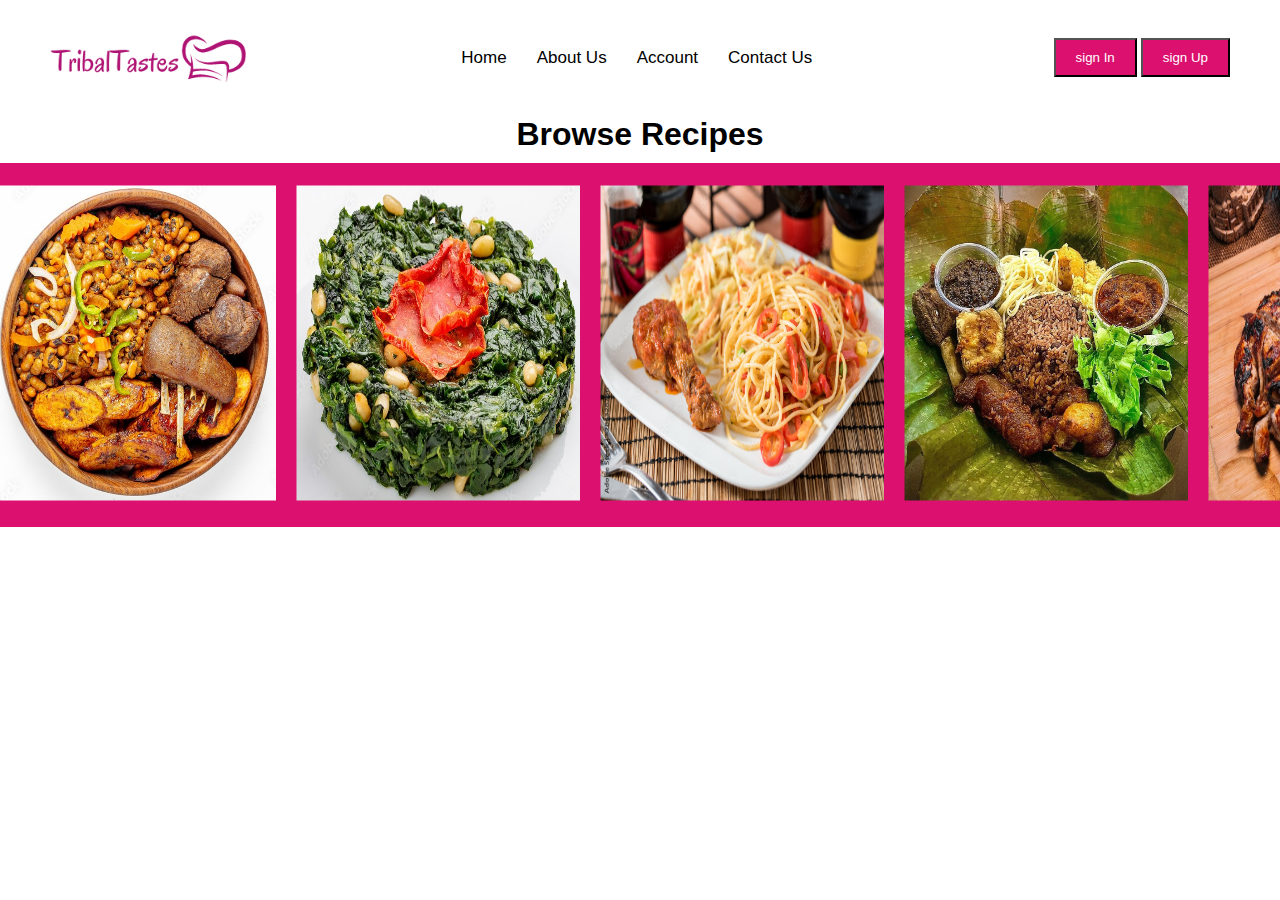
==== commit e2da3722: "food images" ====
--- a/index.html
+++ b/index.html
@@ -27,9 +27,21 @@
     </section>
             <div class="content">
                 <h1><a href="#">Browse Recipes</a></h1>
-            
             </div>
+                <div class="container">
+                    <div class="food-images">
+                    <img src="assests/images/gob3.jpg" alt="gobe"><a href="#"></a>
+                    <img src="assests/images/image13.jpg" alt="hollof">
+                    <img src="assests/images/image12.jpg" alt="hollof">
+                    <img src="assests/images/image6.jpg" alt="hollof">
+                    <img src="assests/images/image5.jpg" alt="hollof">
+                    <img src="assests/images/image10.jpg" alt="hollof">
+                    <img src="assests/images/image.jpg" alt="hollof">
+                </div>
+                </div>
                 
+
+              
     
 </body>
 </html>--- a/assests/css/style.css
+++ b/assests/css/style.css
@@ -6,7 +6,7 @@
 
 
 body{
-    margin: 0 100px;
+   
     background-color: white;
     
 }
@@ -14,6 +14,7 @@
 .nav .logo img{
     width: 200px;
     height: auto;
+    margin-left: 50px;
 
 }
 
@@ -25,7 +26,6 @@
   .nav .logo:hover img {
     transform: scale(1.1);
   }
-
 
 /* menu items*/
 .nav{
@@ -75,6 +75,7 @@
     color:white;
     outline: none;
     cursor: pointer;
+    margin-right: 50px;
 
 }
 
@@ -100,6 +101,46 @@
 
 .content h1 a {
     text-decoration: none;
-    color:#dc116f;
+    color: black;
 }
 
+  .container {
+    width: 100%;
+    overflow: hidden;
+    position: relative;
+  }
+
+.food-images {
+    white-space: nowrap;
+    animation: moveLeft 50s linear infinite;
+    background-color: #dc116f;
+    margin-top: 10px;
+   
+    
+  } 
+
+
+  .food-images img {
+    display: inline-block;
+    width: 300px;
+    height: 300px;
+    transform: scale(1.05); 
+    cursor: pointer;
+    margin-top: 30px;
+    margin-bottom: 30px;
+    padding-right: 30px;
+    
+   
+  }
+
+
+  @keyframes moveLeft {
+    0% {
+      transform: translateX(100%);
+    }
+    
+    100% {
+      transform: translateX(-100vw -100%);
+    }
+  }
+
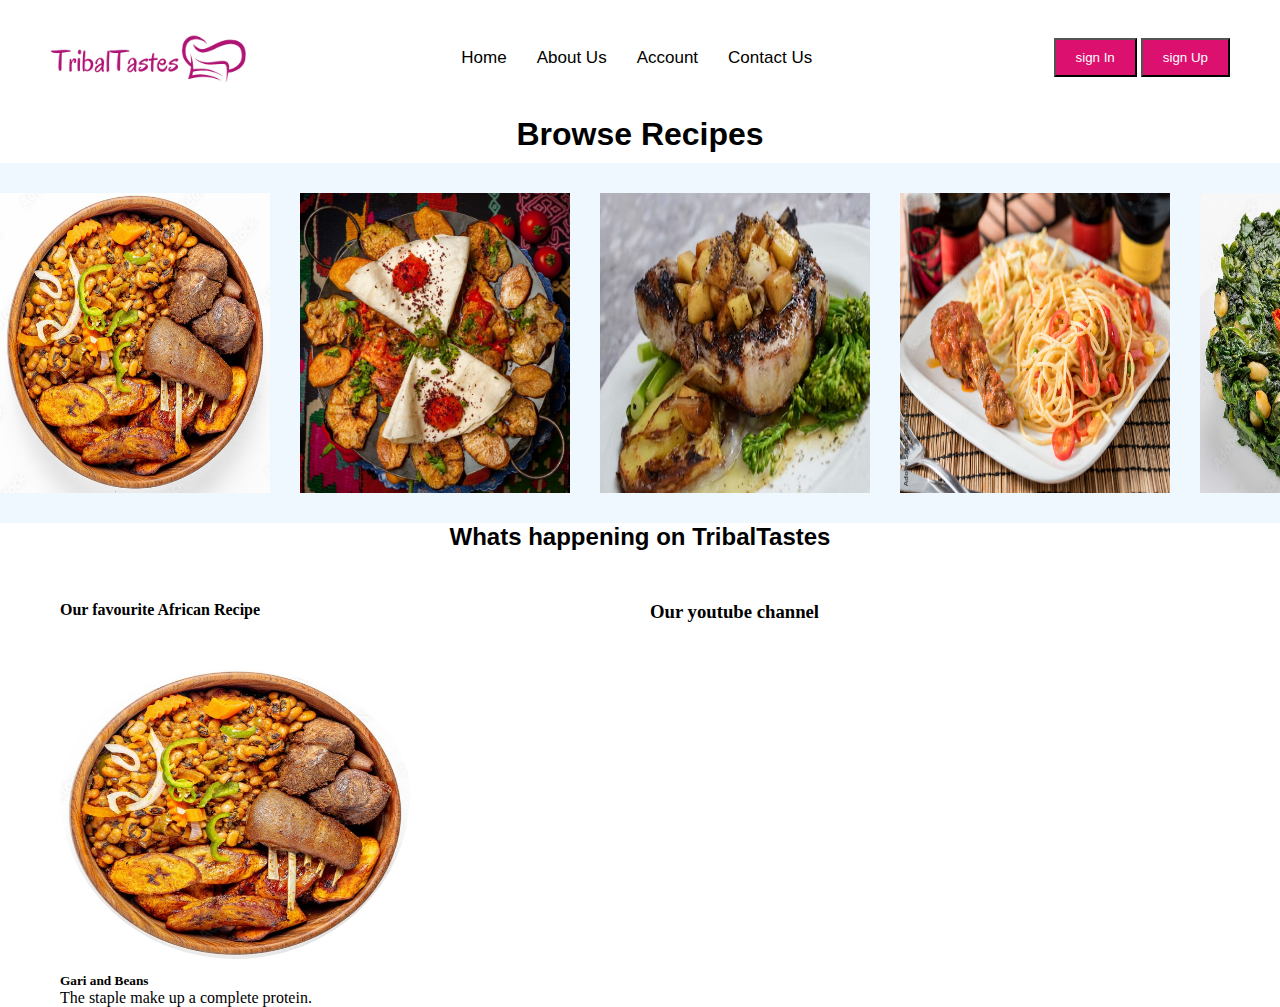
==== commit e9cddd05: "banner page" ====
--- a/index.html
+++ b/index.html
@@ -31,17 +31,47 @@
                 <div class="container">
                     <div class="food-images">
                     <img src="assests/images/gob3.jpg" alt="gobe"><a href="#"></a>
+                    <img src="assests/images/food9.jpeg" alt="hollof">
+                    <img src="assests/images/food3.jpeg" alt="hollof">
+                    <img src="assests/images/image12.jpg" alt="hollof">
                     <img src="assests/images/image13.jpg" alt="hollof">
-                    <img src="assests/images/image12.jpg" alt="hollof">
+                    <img src="assests/images/food6.jpeg" alt="hollof">
                     <img src="assests/images/image6.jpg" alt="hollof">
+                    <img src="assests/images/food.jpeg" alt="hollof">
+                    <img src="assests/images/food8.jpeg" alt="hollof">
                     <img src="assests/images/image5.jpg" alt="hollof">
                     <img src="assests/images/image10.jpg" alt="hollof">
                     <img src="assests/images/image.jpg" alt="hollof">
+                    <img src="assests/images/image4.jpg" alt="hollof">
+                    <img src="assests/images/image9.jpg" alt="hollof">
+                    <img src="assests/images/image2.jpg" alt="hollof">
                 </div>
+                </div>   
+
+            <div class="trends">
+            <h2><a href="#">Whats happening on TribalTastes</a></h2>
+           </div>
+              
+              <main class="grid-container">
+                <section class="grid-50">
+                    <div>
+                    <h4 class="three">Our favourite African Recipe</h4>
+                    <img class="one" src="assests/images/gob3.jpg">
+                    <h5>Gari and Beans</h5>
+                    <P>The staple make up a complete protein. </P>
                 </div>
+                </section>
                 
+                <section class="grid-50">
+                    <h3>Our youtube channel</h3>
+                <iframe width="560" height="315" src="https://www.youtube.com/embed/RF7xafO-DwU?si=hD95vLRBODCtf1yW" title="YouTube video player" frameborder="0" allow="accelerometer; autoplay; clipboard-write; encrypted-media; gyroscope; picture-in-picture; web-share" allowfullscreen></iframe>
 
-              
+                </section>
+
+               
+
+
+              </main>
     
 </body>
 </html>--- a/assests/css/style.css
+++ b/assests/css/style.css
@@ -47,12 +47,17 @@
 }
 
 
-.nav ul li a{
+.nav ul li a {
     text-decoration: none;
     color: black;
     font-weight: 500;
     font-family: sans-serif;
     font-size: 17px;
+}
+
+
+ul li a:hover{
+  color:#dc116f ;
 }
 
 
@@ -94,9 +99,16 @@
     
 }
 
+.content h1 :hover{
+  color:#dc116f ;
+  
+}
+
 h1:hover {
-    transform: scale(1.05); 
+    transform: scale(1.05);
     cursor: pointer;
+    color:#dc116f ;
+    
 }
 
 .content h1 a {
@@ -113,10 +125,10 @@
 .food-images {
     white-space: nowrap;
     animation: moveLeft 50s linear infinite;
-    background-color: #dc116f;
+    background-color: aliceblue;
     margin-top: 10px;
-   
-    
+    display: flex;
+    animation: moveLeft 150s linear infinite;
   } 
 
 
@@ -124,23 +136,64 @@
     display: inline-block;
     width: 300px;
     height: 300px;
-    transform: scale(1.05); 
     cursor: pointer;
     margin-top: 30px;
     margin-bottom: 30px;
     padding-right: 30px;
-    
-   
   }
 
 
   @keyframes moveLeft {
-    0% {
-      transform: translateX(100%);
+    from {
+      transform: translateX(0);
     }
-    
-    100% {
-      transform: translateX(-100vw -100%);
+    to {
+      transform: translateX(-100%); /* Moves images 100% to the left */
     }
-  }
 
+    }
+
+ .trends{
+  text-align: center;
+  justify-content: center;
+  padding-bottom: 50px;
+  font-family: sans-serif;
+ }
+
+
+ .trends  h2 :hover{
+  color:#dc116f ;
+  
+}
+
+h2:hover {
+  transform: scale(1.05);
+  cursor: pointer;
+  color:#dc116f ;
+  
+}
+
+.trends h2 a{
+  text-decoration: none;
+  color: black;
+}
+
+.one{
+   width: 350px;
+   height: 350px;
+   padding-top: 50px;
+   padding-bottom: 10px;
+   border-radius: 100%;
+   animation: rotate 15s linear infinite;
+}
+
+
+
+@keyframes rotate {
+    0%{
+        transform: rotate(0deg);
+    }
+    100%{
+        transform: rotate(360deg)
+    }
+}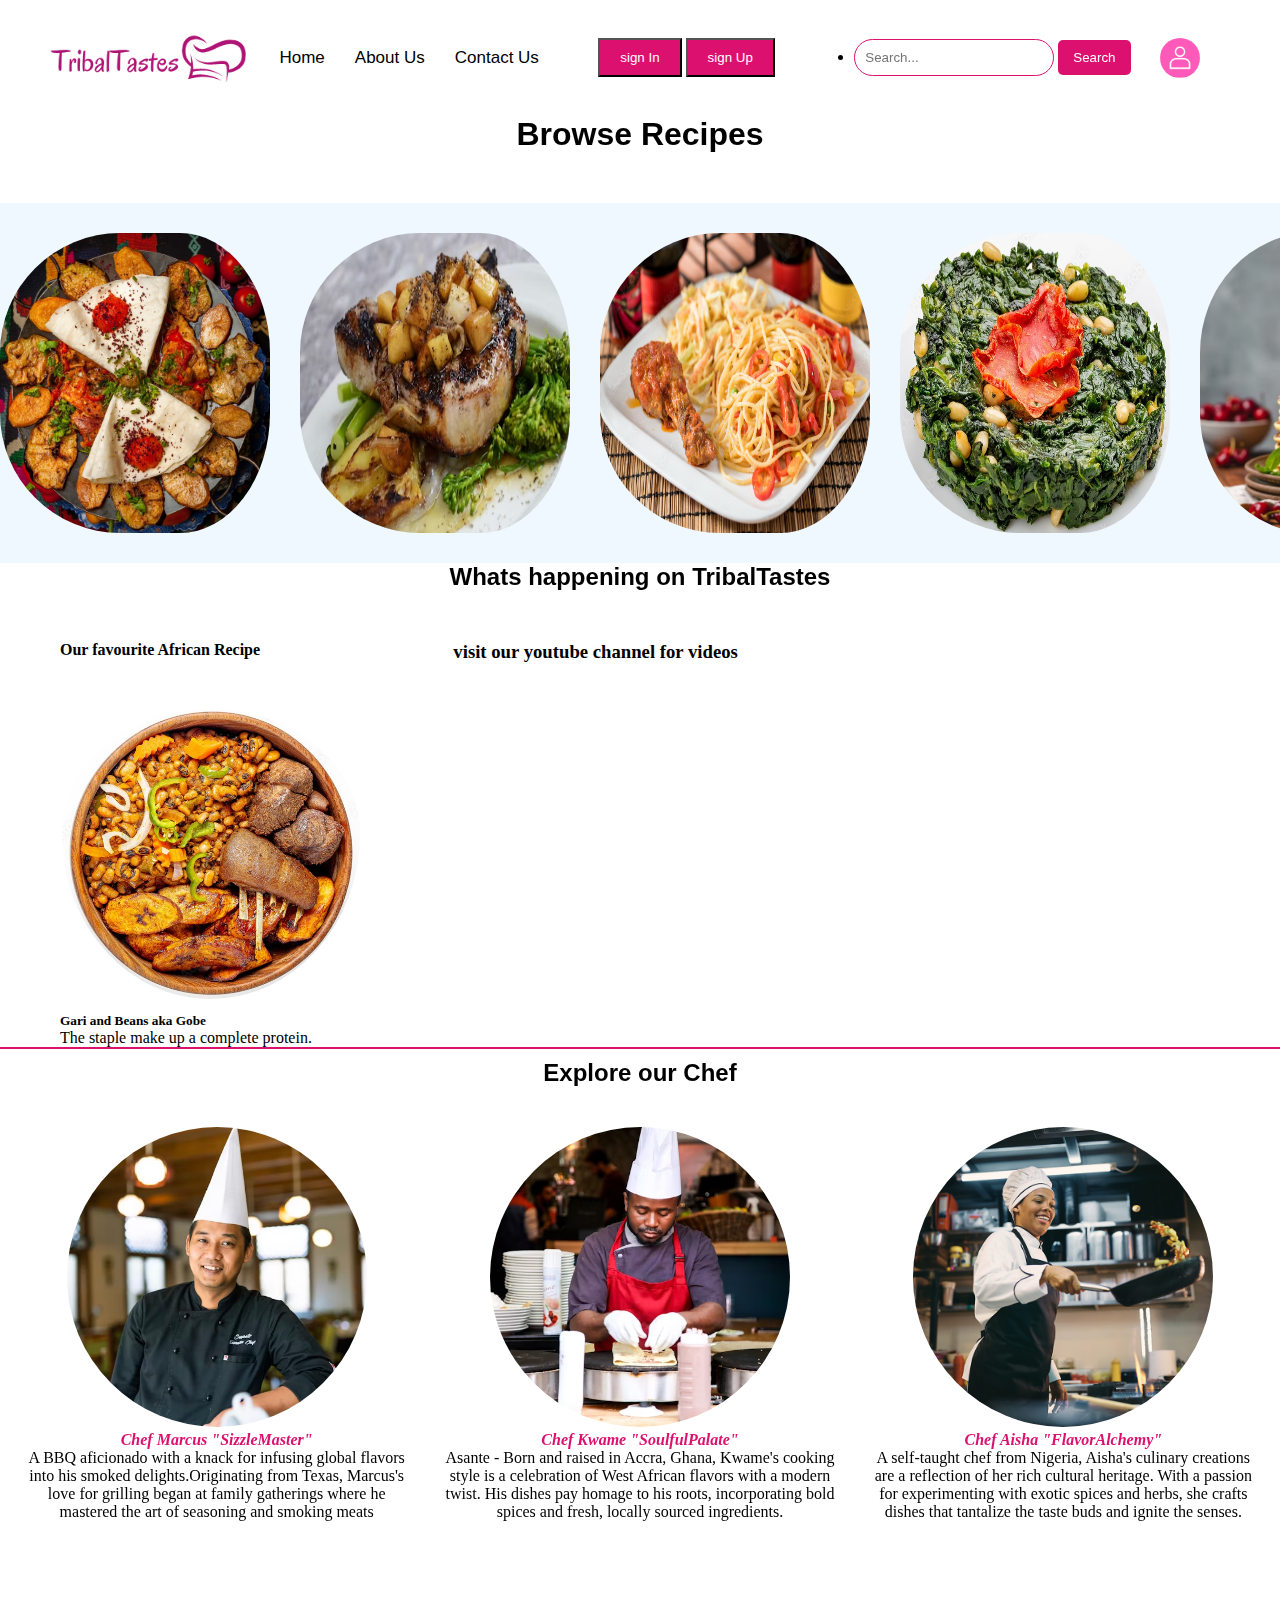
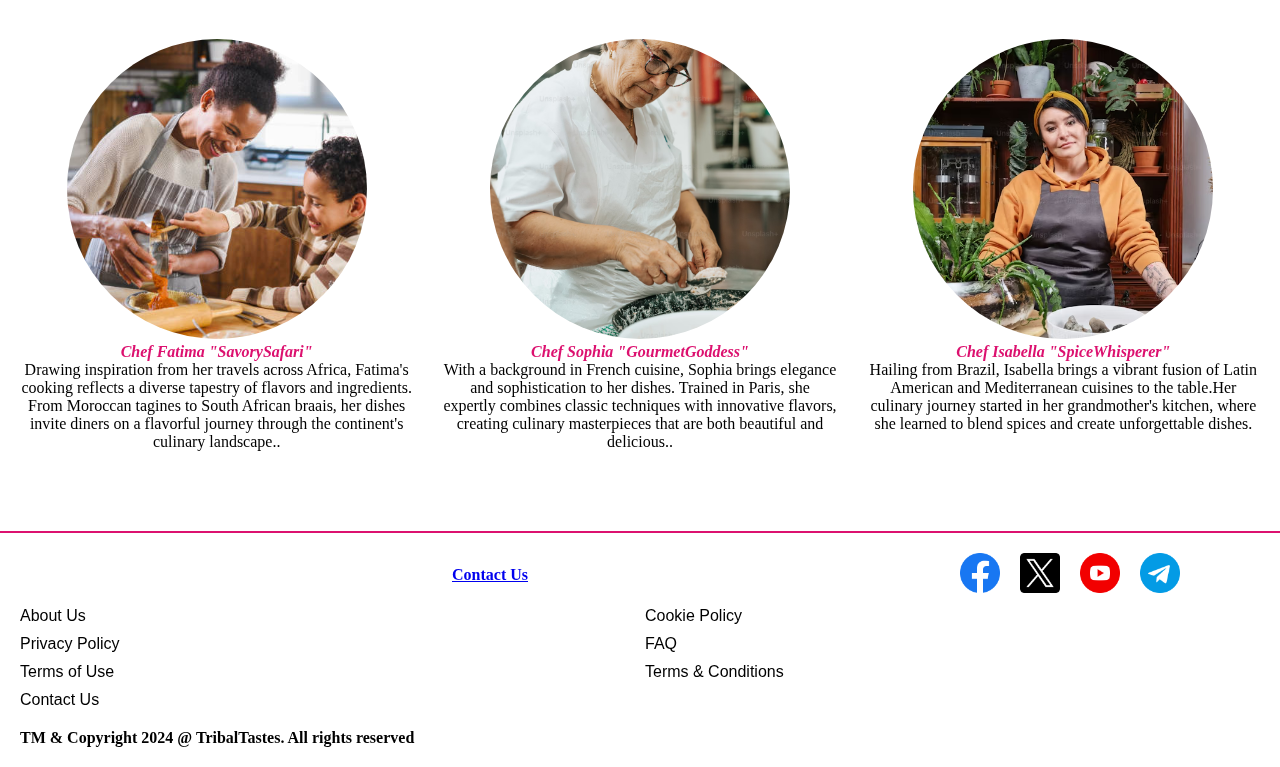
==== commit e8f3d354: "homepage" ====
--- a/index.html
+++ b/index.html
@@ -8,19 +8,36 @@
     <title>TribalTastes</title>
 </head>
 <body>
+   
     <section class="menu">
         <div class="nav">
             <div class="logo"><a href="#"><img src="assests/images/logo1.png" alt="logo"></a></div>
             <ul>
                 <li><a href="#">Home</a></li>
                 <li><a href="#">About Us</a></li>
-                <li><a href="#">Account</a></li>
                 <li><a href="#">Contact Us</a></li>
             </ul>
             <div>
                 <input class="signin" type="submit" value="sign In" name="signin">
                 <input class="signup" type="submit" value="sign Up" name="signup">
             </div>
+
+            <li class="nav-item search">
+                <form action="#" method="get">
+                  <input type="text" placeholder="Search..." name="search">
+                  <button type="submit">Search</button>
+                </form>
+
+            <li class="nav-item dropdown">
+                <a href="#" class="dropbtn">
+                  <img src="assests/images/icon.png" alt="Profile">
+                </a>
+                <div class="dropdown-content">
+                    <a href="#">View Profile</a>
+                    <a href="#">Edit Profile</a>
+                    <a href="#">Logout</a>
+                  </div>
+            </li>
 
         </div>
 
@@ -30,7 +47,6 @@
             </div>
                 <div class="container">
                     <div class="food-images">
-                    <img src="assests/images/gob3.jpg" alt="gobe"><a href="#"></a>
                     <img src="assests/images/food9.jpeg" alt="hollof">
                     <img src="assests/images/food3.jpeg" alt="hollof">
                     <img src="assests/images/image12.jpg" alt="hollof">
@@ -45,33 +61,130 @@
                     <img src="assests/images/image4.jpg" alt="hollof">
                     <img src="assests/images/image9.jpg" alt="hollof">
                     <img src="assests/images/image2.jpg" alt="hollof">
+                    <img src="assests/images/gob3.jpg" alt="gobe">
                 </div>
-                </div>   
+                </div> 
 
             <div class="trends">
             <h2><a href="#">Whats happening on TribalTastes</a></h2>
            </div>
-              
+
+              <div class="grids">
               <main class="grid-container">
-                <section class="grid-50">
+
+                <section class="grid-33">
                     <div>
                     <h4 class="three">Our favourite African Recipe</h4>
                     <img class="one" src="assests/images/gob3.jpg">
-                    <h5>Gari and Beans</h5>
-                    <P>The staple make up a complete protein. </P>
+                    <h5>Gari and Beans aka Gobe </h5>
+                    <P>The staple make up a complete protein.</P>
                 </div>
                 </section>
+
+                <section class="grid-40">
+                    <h3 >visit our youtube channel for videos</h3>
+                <iframe width="560" height="315" src="https://www.youtube.com/embed/RF7xafO-DwU?si=hD95vLRBODCtf1yW" title="YouTube video player" frameborder="0" allow="accelerometer; autoplay; clipboard-write; encrypted-media; gyroscope; picture-in-picture; web-share" allowfullscreen></iframe>
+                 </section>
+
+    
+              </main>
+                 
                 
-                <section class="grid-50">
-                    <h3>Our youtube channel</h3>
-                <iframe width="560" height="315" src="https://www.youtube.com/embed/RF7xafO-DwU?si=hD95vLRBODCtf1yW" title="YouTube video player" frameborder="0" allow="accelerometer; autoplay; clipboard-write; encrypted-media; gyroscope; picture-in-picture; web-share" allowfullscreen></iframe>
+            </div>
 
-                </section>
+            <div class=" middle">
+                <h2><a href="#">Explore our Chef </a></h2>
+            </div>
+            
+           <div class="chef-container">
+            <div class=" chef">
+            <img src="assests/images/chef1.jpeg" alt="Chef 1">
+            <h4>Chef Marcus "SizzleMaster" </h4>
+            <p>A BBQ aficionado with a knack for infusing global flavors into his 
+               smoked delights.Originating from Texas, Marcus's love for grilling
+               began at family gatherings where he mastered the art of seasoning 
+               and smoking meats</p>
+        </div>
 
+        <div class="chef">
+        <img src="assests/images/chef2.jpeg" alt="Chef 2">
+        <h4>Chef Kwame "SoulfulPalate"</h4>
+        <p>Asante - Born and raised in Accra, Ghana, Kwame's cooking style is a celebration
+          of West African flavors with a modern twist. His dishes pay homage to his roots, 
+           incorporating bold spices and fresh, locally sourced ingredients.</p>
+    </div>
+
+    <div class="chef">
+        <img src="assests/images/image7.jpg" alt="Chef 3">
+        <h4>Chef Aisha "FlavorAlchemy"</h4>
+        <p>A self-taught chef from Nigeria, Aisha's culinary creations are a reflection of her rich 
+            cultural heritage. With a passion for experimenting with exotic spices and herbs, 
+            she crafts dishes that tantalize the taste buds and ignite the senses.</p>
+    </div>
+
+    <div class="chef">
+        <img src="assests/images/image8.jpg" alt="Chef 4">
+        <h4>Chef Fatima "SavorySafari"</h4>
+        <p>Drawing inspiration from her travels across Africa, Fatima's cooking reflects a diverse
+             tapestry of flavors and ingredients. From Moroccan tagines to South African braais, 
+             her dishes invite diners on a flavorful journey through the continent's culinary landscape..</p>
+    </div>
+
+    <div class="chef">
+        <img src="assests/images/chef5.jpeg" alt="Chef 5">
+        <h4>Chef Sophia "GourmetGoddess"</h4>
+        <p>With a background in French cuisine, Sophia brings elegance and sophistication to her dishes. 
+            Trained in Paris, she expertly combines classic techniques with innovative flavors, creating 
+            culinary masterpieces that are both beautiful and delicious..</p>
+    </div>
+
+    <div class="chef">
+        <img src="assests/images/chef6.jpeg" alt="Chef 6">
+        <h4>Chef Isabella "SpiceWhisperer"</h4>
+        <p> Hailing from Brazil, Isabella brings a vibrant fusion of Latin American and Mediterranean cuisines 
+            to the table.Her culinary journey started in her grandmother's kitchen, where she learned to 
+            blend spices and create unforgettable dishes.</p>
+    </div>
+
+        </div>
+
+         <footer>
+            <div class="footer-container">
+                <div class="social-media"></div>
+                <h4><a href="#">Contact Us</a></h4>
+
+                <div class="footer-links">
+                    <a href="#"><img class="five" src="assests/images/facebook.png" alt="Facebook"></a>
+                    <a href="#"><img class="five" src="assests/images/twitter.png" alt="Twitter"></a>
+                    <a href="#"><img class="five" src="assests/images/youtube.png" alt="YouTube"></a>
+                    <a href="#"><img class="five" src="assests/images/telegram.png" alt="telegram"></a>
+                </div>
+               
+            </div>
+
+            <div class="footer-grid">
+                <div class="footer-grid-item">
+                    <ul>
+                        <li><a href="#">About Us</a></li>
+                        <li><a href="#">Privacy Policy</a></li>
+                        <li><a href="#">Terms of Use</a></li>
+                        <li><a href="#">Contact Us</a></li>
+                    </ul>
+                </div>
+
+                <div class="footer-grid-item">
+                    <ul>
+                        <li><a href="#">Cookie Policy</a></li>
+                        <li><a href="#">FAQ</a></li>
+                        <li><a href="#">Terms & Conditions</a></li>
+                    </ul> 
+                </div>
+
+                <h4 >TM & Copyright 2024 @ TribalTastes. All rights reserved </h4>
+                </div>
                
 
-
-              </main>
-    
+         </footer>
+ 
 </body>
 </html>--- a/assests/css/style.css
+++ b/assests/css/style.css
@@ -2,12 +2,13 @@
     margin: 0;
     padding: 0;
     box-sizing: border-box;
+    
 }
 
 
 body{
    
-    background-color: white;
+    background-color:white;
     
 }
 
@@ -84,6 +85,76 @@
 
 }
 
+.search form {
+  position: relative;
+}
+
+.search input[type="text"] {
+  width: 200px;
+  padding: 10px;
+  border: 1px solid #dc116f;
+  border-radius: 50px;
+  outline: none;
+}
+
+.search button {
+  padding: 10px 15px;
+  background-color:#dc116f;
+  color: #fff;
+  border: none;
+  border-radius: 5px;
+  cursor: pointer;
+  outline: none;
+}
+
+.search button:hover {
+  background-color: #555;
+}
+
+.dropdown {
+  position: relative;
+  padding-right: 80px;
+  display: inline-block;
+}
+
+.dropdown-content {
+  display: none;
+  position: absolute;
+  box-shadow: 0px 16px 16px 0px rgba(0,0,0,0.2);
+  z-index: 1;
+}
+
+.dropdown-content a {
+  padding: 12px 16px;
+  font-family: sans-serif;
+  font-size: 12px;
+  display: block;
+  text-decoration: none;
+  
+}
+
+.dropdown-content a:hover {background-color: #dc116f;}
+
+.dropdown:hover .dropdown-content {
+  display: block;
+ 
+  
+}
+
+.dropbtn {
+  display: flex;
+  align-items: center;
+  justify-content: center;
+  cursor: pointer;
+  
+}
+
+.dropbtn img {
+  width: 40px;
+  height: 40px;
+  border-radius: 50%;
+}
+
 .content{
     display: flex;
     justify-content: center;
@@ -92,6 +163,7 @@
    
 }
 
+
 .content h1{
     text-decoration: none;
     font-family: sans-serif;
@@ -126,7 +198,7 @@
     white-space: nowrap;
     animation: moveLeft 50s linear infinite;
     background-color: aliceblue;
-    margin-top: 10px;
+    margin-top: 50px;
     display: flex;
     animation: moveLeft 150s linear infinite;
   } 
@@ -140,7 +212,13 @@
     margin-top: 30px;
     margin-bottom: 30px;
     padding-right: 30px;
+    border-radius: 40%;
   }
+
+  .food-images img:hover {
+    transform: scale(1.1); 
+  }
+  
 
 
   @keyframes moveLeft {
@@ -178,15 +256,24 @@
   color: black;
 }
 
+
 .one{
-   width: 350px;
+   width: 300px;
    height: 350px;
    padding-top: 50px;
    padding-bottom: 10px;
+   padding-left: 2px;
+   margin-right: 1px;
    border-radius: 100%;
    animation: rotate 15s linear infinite;
 }
 
+
+
+.three h3{
+  font-family: sans-serif;
+  font-weight: 800px;
+}
 
 
 @keyframes rotate {
@@ -196,4 +283,132 @@
     100%{
         transform: rotate(360deg)
     }
-}+     
+    }
+
+
+
+iframe{
+  margin-top: 30px;
+  
+}
+
+.middle{
+  text-align: center;
+  justify-content: center;
+  font-family: sans-serif;
+  border-top: 2px solid #dc116f
+  
+}
+
+.middle h2 :hover{
+  color:#dc116f ;
+  
+}
+
+.middle  h2 a{
+  text-decoration: none;
+  color: black;
+}
+
+.middle h2{
+  margin-top: 10px;
+  margin-bottom: 40px;
+  text-align: center;
+}
+
+.chef-container {
+  display: grid;
+  grid-template-columns: repeat(3, 1fr);
+  grid-template-rows: repeat(2, 1fr);
+  gap: 30px;
+  width: 100%;
+  height: 100%;
+  padding-right: 20px;
+  padding-left: 20px;
+  
+}
+
+.chef {
+  position: relative;
+  overflow: hidden;
+  text-align: center;
+  margin-bottom: 70px;
+ 
+}
+
+
+.chef img {
+  width: 300px;
+  height: 300px;
+  object-fit: cover;
+  border-radius: 50%;
+  
+ 
+}
+
+.chef img:hover {
+  transform: scale(1.1); 
+}
+
+.chef h4{
+  font-style: italic;
+  color: #dc116f;
+}
+
+footer {
+  border-top: 2px solid #dc116f;
+  padding: 20px;
+  margin-top: 10px;
+}
+
+.footer-container {
+  display: flex;
+  justify-content: space-between;
+  align-items: center;
+  margin-right: 80px;
+}
+
+
+.five{
+  width: 40px;
+  height: 40px;
+}
+
+.footer-links {
+  display: flex;
+  gap: 20px;
+}
+
+.footer-links img:hover {
+  transform: scale(1.1);
+}
+
+.footer-grid {
+  display: grid;
+  grid-template-columns: repeat(2, 1fr);
+  gap: 10px;
+  margin-top: 10px;
+  
+}
+
+.footer-grid-item ul li  {
+  list-style: none;
+  padding-bottom: 10px;
+}
+
+.footer-grid-item ul li a {
+  text-decoration: none;
+  color: black;
+  font-family: sans-serif;
+}
+
+
+.footer-grid-item li a:hover{
+color:#dc116f ;
+}
+
+  .footer-grid-item h4{
+  font-family: sans-serif;
+  align-items: center;
+ }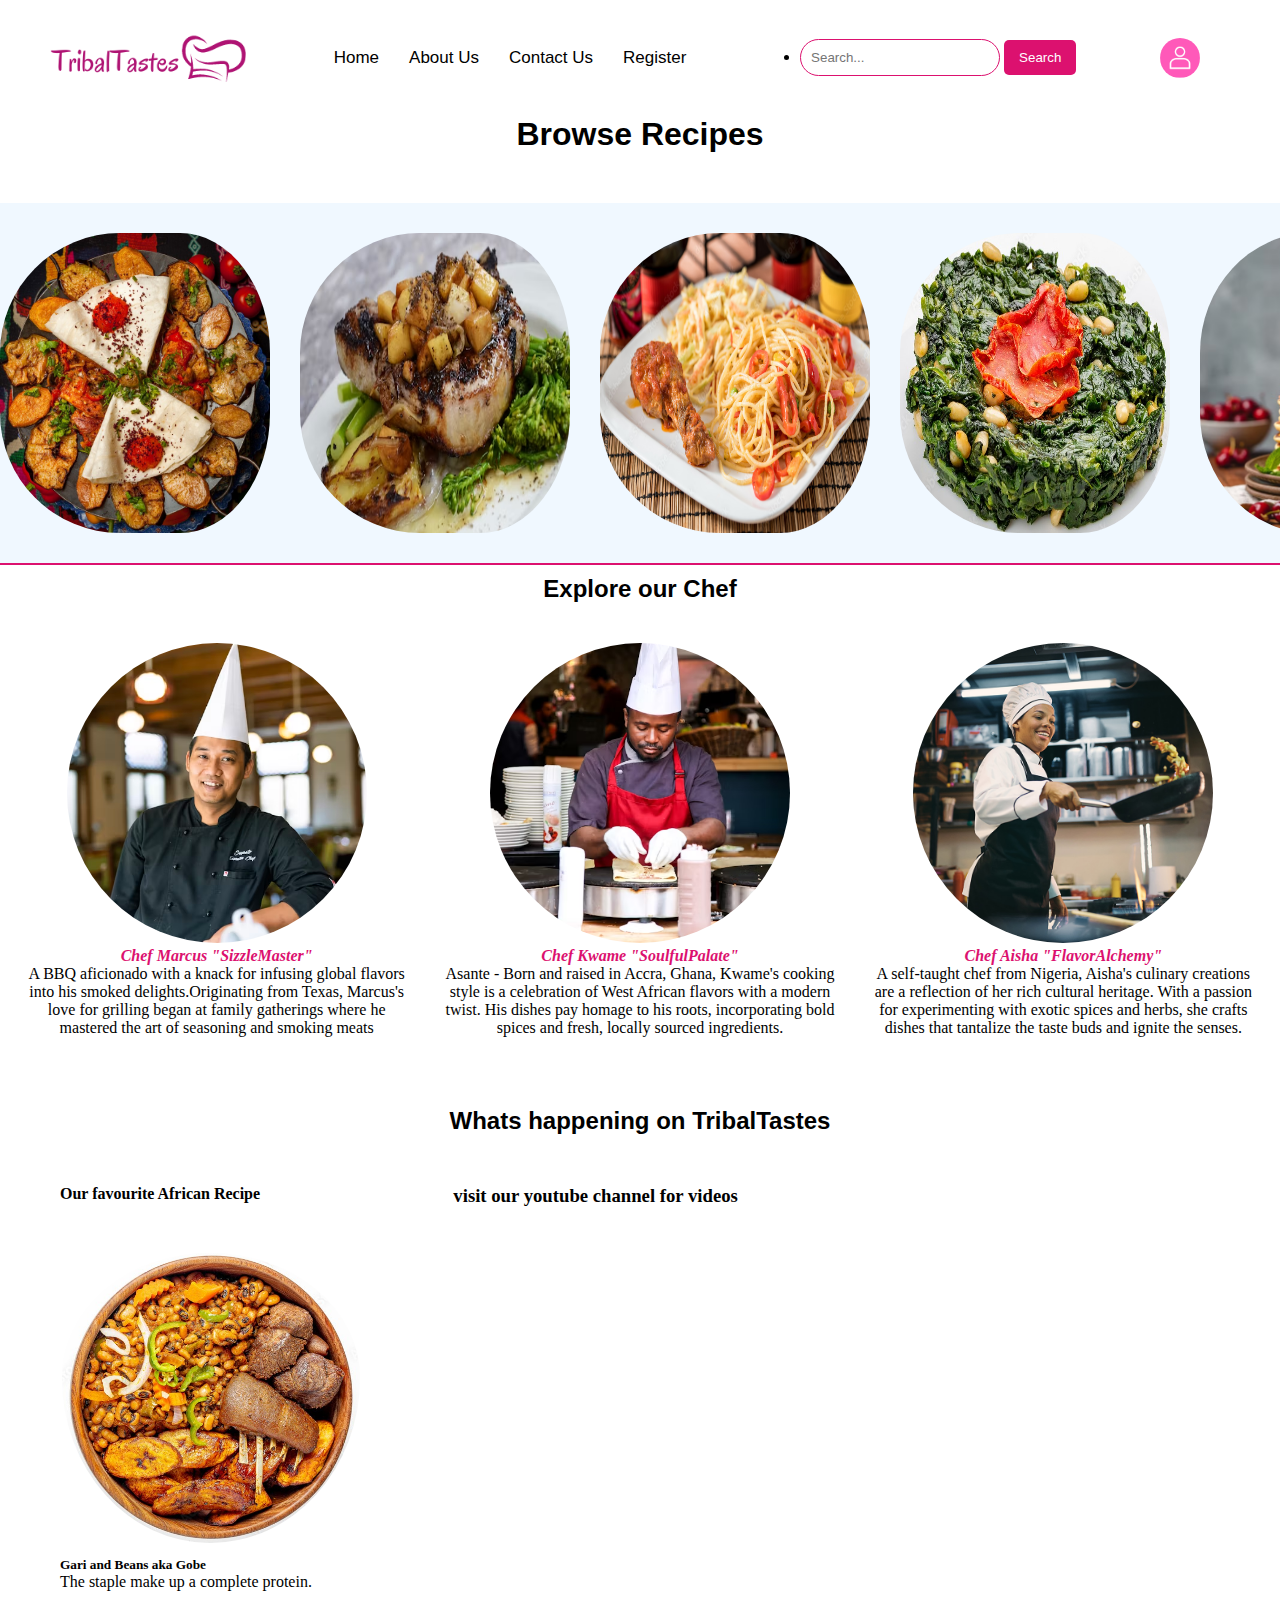
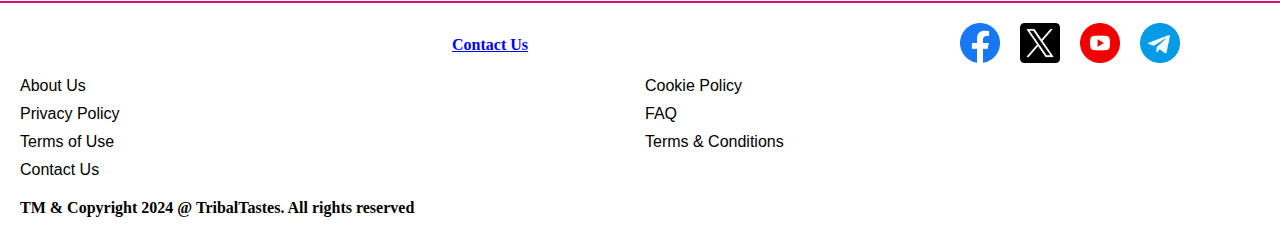
==== commit 3f0898de: "about-page" ====
--- a/index.html
+++ b/index.html
@@ -11,16 +11,14 @@
    
     <section class="menu">
         <div class="nav">
-            <div class="logo"><a href="#"><img src="assests/images/logo1.png" alt="logo"></a></div>
+            <div class="logo"><a href="index.html"><img src="assests/images/logo1.png" alt="logo"></a></div>
             <ul>
-                <li><a href="#">Home</a></li>
-                <li><a href="#">About Us</a></li>
+                <li><a href="index.html">Home</a></li>
+                <li><a href="about.html">About Us</a></li>
                 <li><a href="#">Contact Us</a></li>
+                <li><a href="signup.html">Register</a></li>
             </ul>
-            <div>
-                <input class="signin" type="submit" value="sign In" name="signin">
-                <input class="signup" type="submit" value="sign Up" name="signup">
-            </div>
+            
 
             <li class="nav-item search">
                 <form action="#" method="get">
@@ -43,7 +41,7 @@
 
     </section>
             <div class="content">
-                <h1><a href="#">Browse Recipes</a></h1>
+                <h1><a href="recipe.html">Browse Recipes</a></h1>
             </div>
                 <div class="container">
                     <div class="food-images">
@@ -63,37 +61,12 @@
                     <img src="assests/images/image2.jpg" alt="hollof">
                     <img src="assests/images/gob3.jpg" alt="gobe">
                 </div>
-                </div> 
+                </div>
 
-            <div class="trends">
-            <h2><a href="#">Whats happening on TribalTastes</a></h2>
-           </div>
-
-              <div class="grids">
-              <main class="grid-container">
-
-                <section class="grid-33">
-                    <div>
-                    <h4 class="three">Our favourite African Recipe</h4>
-                    <img class="one" src="assests/images/gob3.jpg">
-                    <h5>Gari and Beans aka Gobe </h5>
-                    <P>The staple make up a complete protein.</P>
-                </div>
-                </section>
-
-                <section class="grid-40">
-                    <h3 >visit our youtube channel for videos</h3>
-                <iframe width="560" height="315" src="https://www.youtube.com/embed/RF7xafO-DwU?si=hD95vLRBODCtf1yW" title="YouTube video player" frameborder="0" allow="accelerometer; autoplay; clipboard-write; encrypted-media; gyroscope; picture-in-picture; web-share" allowfullscreen></iframe>
-                 </section>
-
-    
-              </main>
-                 
-                
-            </div>
+            
 
             <div class=" middle">
-                <h2><a href="#">Explore our Chef </a></h2>
+                <h2><a href="chef.html">Explore our Chef </a></h2>
             </div>
             
            <div class="chef-container">
@@ -122,31 +95,35 @@
             she crafts dishes that tantalize the taste buds and ignite the senses.</p>
     </div>
 
-    <div class="chef">
-        <img src="assests/images/image8.jpg" alt="Chef 4">
-        <h4>Chef Fatima "SavorySafari"</h4>
-        <p>Drawing inspiration from her travels across Africa, Fatima's cooking reflects a diverse
-             tapestry of flavors and ingredients. From Moroccan tagines to South African braais, 
-             her dishes invite diners on a flavorful journey through the continent's culinary landscape..</p>
-    </div>
-
-    <div class="chef">
-        <img src="assests/images/chef5.jpeg" alt="Chef 5">
-        <h4>Chef Sophia "GourmetGoddess"</h4>
-        <p>With a background in French cuisine, Sophia brings elegance and sophistication to her dishes. 
-            Trained in Paris, she expertly combines classic techniques with innovative flavors, creating 
-            culinary masterpieces that are both beautiful and delicious..</p>
-    </div>
-
-    <div class="chef">
-        <img src="assests/images/chef6.jpeg" alt="Chef 6">
-        <h4>Chef Isabella "SpiceWhisperer"</h4>
-        <p> Hailing from Brazil, Isabella brings a vibrant fusion of Latin American and Mediterranean cuisines 
-            to the table.Her culinary journey started in her grandmother's kitchen, where she learned to 
-            blend spices and create unforgettable dishes.</p>
-    </div>
 
         </div>
+
+        <div class="trends">
+            <h2><a href="#">Whats happening on TribalTastes</a></h2>
+           </div>
+
+              <div class="grids">
+              <main class="grid-container">
+
+                <section class="grid-33">
+                    <div>
+                    <h4 class="three">Our favourite African Recipe</h4>
+                    <img class="one" src="assests/images/gob3.jpg">
+                    <h5>Gari and Beans aka Gobe </h5>
+                    <P>The staple make up a complete protein.</P>
+                </div>
+                </section>
+
+                <section class="grid-40">
+                    <h3 >visit our youtube channel for videos</h3>
+                <iframe width="560" height="315" src="https://www.youtube.com/embed/RF7xafO-DwU?si=hD95vLRBODCtf1yW" title="YouTube video player" frameborder="0" allow="accelerometer; autoplay; clipboard-write; encrypted-media; gyroscope; picture-in-picture; web-share" allowfullscreen></iframe>
+                 </section>
+
+    
+              </main>
+                 
+                
+            </div>
 
          <footer>
             <div class="footer-container">
--- a/assests/css/style.css
+++ b/assests/css/style.css
@@ -1,15 +1,16 @@
+
+/*Home Page */
 *{
     margin: 0;
     padding: 0;
     box-sizing: border-box;
-    
+
 }
 
 
 body{
    
     background-color:white;
-    
 }
 
 .nav .logo img{
@@ -66,25 +67,7 @@
     padding: 10px 20px;
 }
 
-
-.signin{
-    background-color: #dc116f;
-    color:white;
-    outline: none;
-    cursor: pointer;
-    
-}
-
-
-.signup{
-    background-color: #dc116f;
-    color:white;
-    outline: none;
-    cursor: pointer;
-    margin-right: 50px;
-
-}
-
+/* Search Button */
 .search form {
   position: relative;
 }
@@ -137,8 +120,7 @@
 
 .dropdown:hover .dropdown-content {
   display: block;
- 
-  
+
 }
 
 .dropbtn {
@@ -146,7 +128,6 @@
   align-items: center;
   justify-content: center;
   cursor: pointer;
-  
 }
 
 .dropbtn img {
@@ -163,7 +144,6 @@
    
 }
 
-
 .content h1{
     text-decoration: none;
     font-family: sans-serif;
@@ -180,7 +160,6 @@
     transform: scale(1.05);
     cursor: pointer;
     color:#dc116f ;
-    
 }
 
 .content h1 a {
@@ -320,6 +299,136 @@
 .chef-container {
   display: grid;
   grid-template-columns: repeat(3, 1fr);
+  
+  gap: 30px;
+  width: 100%;
+  height: 100%;
+  padding-right: 20px;
+  padding-left: 20px;
+  
+}
+
+.chef {
+  position: relative;
+  overflow: hidden;
+  text-align: center;
+  margin-bottom: 70px;
+ 
+}
+
+
+.chef img {
+  width: 300px;
+  height: 300px;
+  object-fit: cover;
+  border-radius: 50%;
+  
+ 
+}
+
+.chef img:hover {
+  transform: scale(1.1); 
+}
+
+.chef h4{
+  font-style: italic;
+  color: #dc116f;
+}
+
+footer {
+  border-top: 2px solid #dc116f;
+  padding: 20px;
+  margin-top: 10px;
+}
+
+.footer-container {
+  display: flex;
+  justify-content: space-between;
+  align-items: center;
+  margin-right: 80px;
+}
+
+
+.five{
+  width: 40px;
+  height: 40px;
+}
+
+.footer-links {
+  display: flex;
+  gap: 20px;
+}
+
+.footer-links img:hover {
+  transform: scale(1.1);
+}
+
+.footer-grid {
+  display: grid;
+  grid-template-columns: repeat(2, 1fr);
+  gap: 10px;
+  margin-top: 10px;
+  
+}
+
+.footer-grid-item ul li  {
+  list-style: none;
+  padding-bottom: 10px;
+}
+
+.footer-grid-item ul li a {
+  text-decoration: none;
+  color: black;
+  font-family: sans-serif;
+}
+
+
+.footer-grid-item li a:hover{
+color:#dc116f ;
+}
+
+  .footer-grid-item h4{
+  font-family: sans-serif;
+  align-items: center;
+ }
+
+ .Login Box{
+ margin-left: 20px;
+ }
+
+
+
+ /*Browse chef Page */
+
+.middle-1{
+  text-align: center;
+  justify-content: center;
+  font-family: sans-serif;
+  border-top: 2px solid #dc116f;
+  padding-top: 25px;
+
+}
+
+.middle-1 h2 :hover{
+  color:#dc116f ;
+  
+  
+}
+
+.middle-1  h2 a{
+  text-decoration: none;
+  color: black;
+}
+
+.middle-1 h2{
+  margin-top: 10px;
+  margin-bottom: 40px;
+  text-align: center;
+}
+
+.chef-container-1 {
+  display: grid;
+  grid-template-columns: repeat(3, 1fr);
   grid-template-rows: repeat(2, 1fr);
   gap: 30px;
   width: 100%;
@@ -329,7 +438,7 @@
   
 }
 
-.chef {
+.chef-1 {
   position: relative;
   overflow: hidden;
   text-align: center;
@@ -338,7 +447,7 @@
 }
 
 
-.chef img {
+.chef-1 img {
   width: 300px;
   height: 300px;
   object-fit: cover;
@@ -347,68 +456,87 @@
  
 }
 
-.chef img:hover {
+.chef-1 img:hover {
   transform: scale(1.1); 
 }
 
-.chef h4{
+.chef-1 h4{
   font-style: italic;
   color: #dc116f;
 }
 
-footer {
-  border-top: 2px solid #dc116f;
+/*Browse Recipe Page*/
+
+.filter-container{
+  
   padding: 20px;
-  margin-top: 10px;
-}
-
-.footer-container {
-  display: flex;
-  justify-content: space-between;
-  align-items: center;
-  margin-right: 80px;
-}
-
-
-.five{
-  width: 40px;
-  height: 40px;
-}
-
-.footer-links {
-  display: flex;
-  gap: 20px;
-}
-
-.footer-links img:hover {
-  transform: scale(1.1);
-}
-
-.footer-grid {
+}
+
+.filter-container h2{
+  text-align: center;
+  padding-bottom: 10px;
+}
+
+.filter-container form label {
+  display: block;
+  margin-bottom: 5px;
+}
+
+.filter-container form select {
+    width: 100%;
+    padding: 8px;
+    margin-bottom: 10px;
+    border: 1px solid #dc116f;
+    border-radius: 4px;
+}
+
+
+/* About Us */
+
+.about-container {
   display: grid;
   grid-template-columns: repeat(2, 1fr);
-  gap: 10px;
-  margin-top: 10px;
-  
-}
-
-.footer-grid-item ul li  {
-  list-style: none;
-  padding-bottom: 10px;
-}
-
-.footer-grid-item ul li a {
-  text-decoration: none;
-  color: black;
-  font-family: sans-serif;
-}
-
-
-.footer-grid-item li a:hover{
-color:#dc116f ;
-}
-
-  .footer-grid-item h4{
-  font-family: sans-serif;
-  align-items: center;
- }+  grid-template-rows: repeat(3, 1fr);
+  gap: 50px;
+  margin-left: 50px;
+  margin-right: 50px;
+  padding-right: 50px;
+  margin-bottom: 50px;
+
+}
+
+.about h2{
+  font-family: sans-serif;
+  text-align: center;
+  padding-bottom: 20px;
+}
+
+.about p{
+  font-family: sans-serif;
+  margin-left: 50px;
+  margin-right: 50px;
+  margin-bottom: 50px;
+}
+
+.about-text h3 {
+  font-family: sans-serif;
+padding-bottom: 10px;
+color: #dc116f;
+}
+
+.about-text p{
+  font-family: sans-serif;
+  font-style: italic;
+
+}
+
+.about-image img {
+  width: 100%;
+  height: 380px;
+  margin-right: 10px;
+}
+
+.about-image img:hover {
+  transform: scale(1.1);
+}
+
